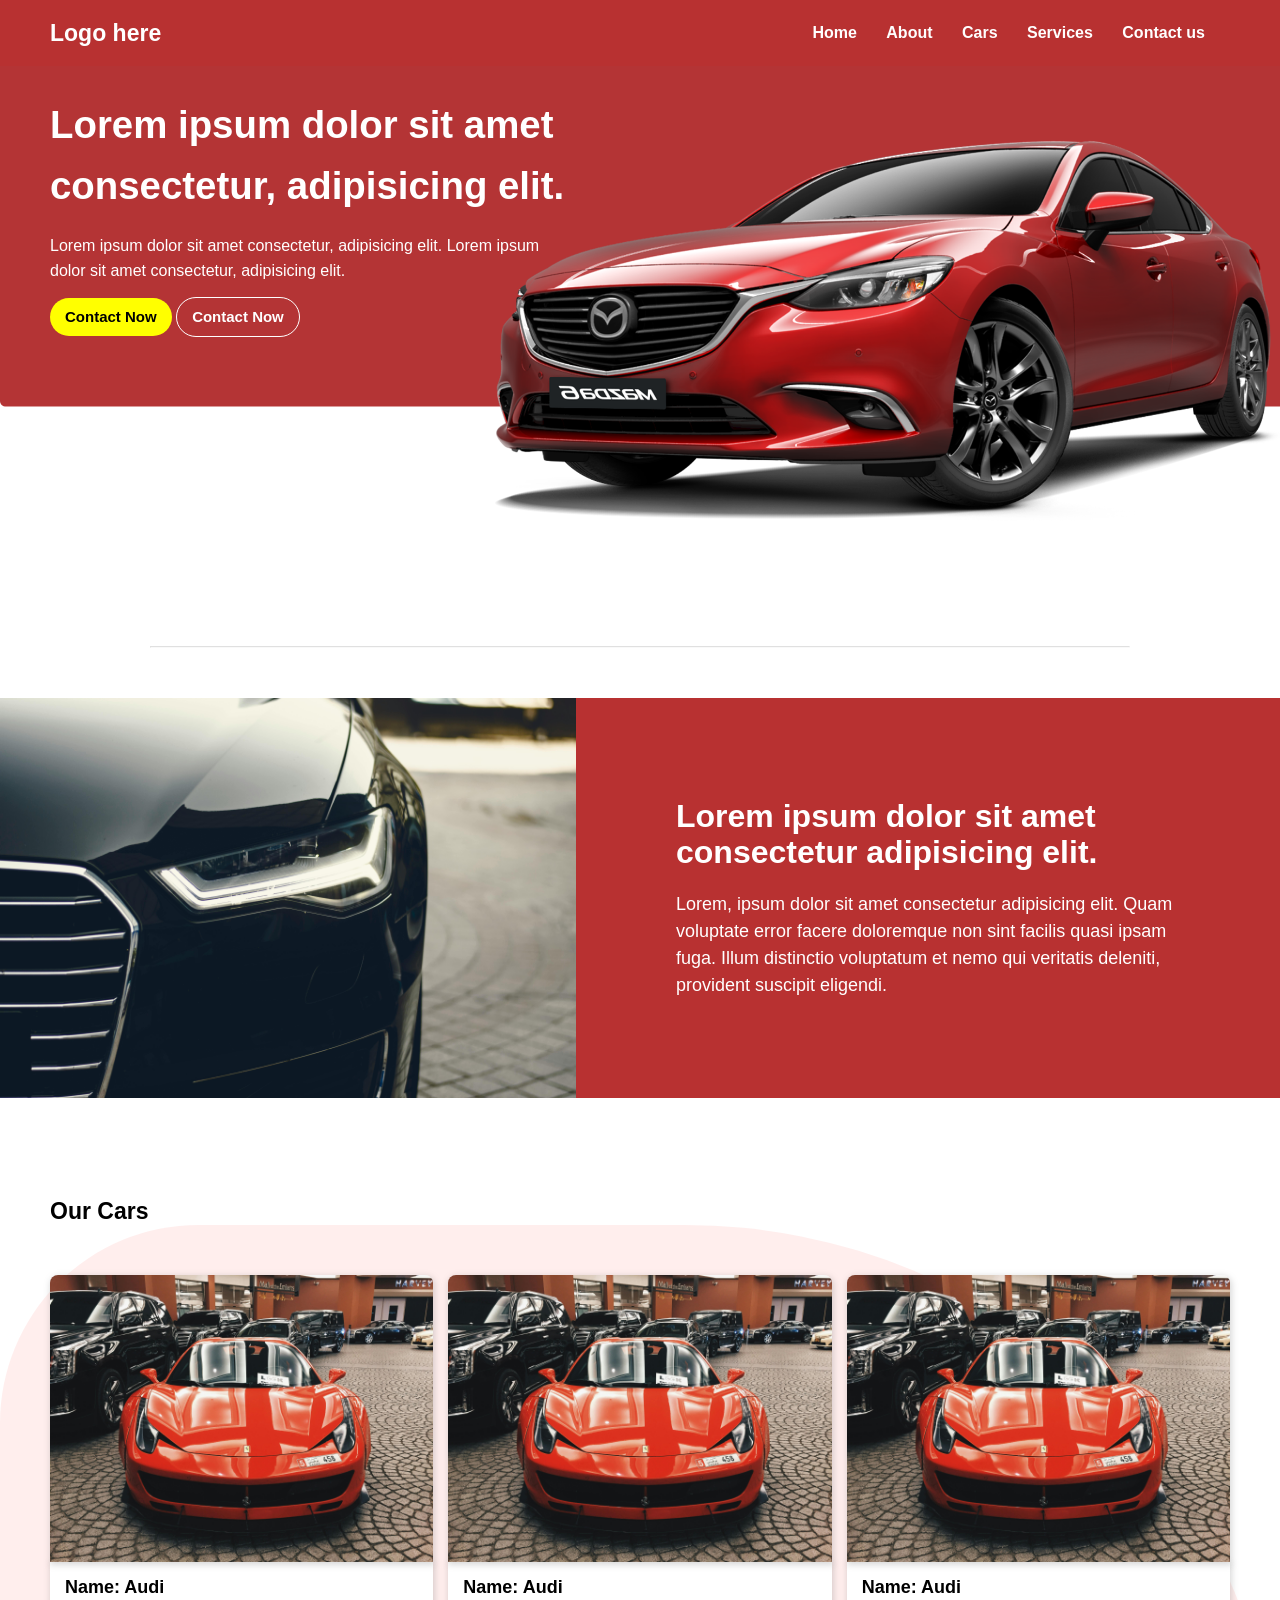
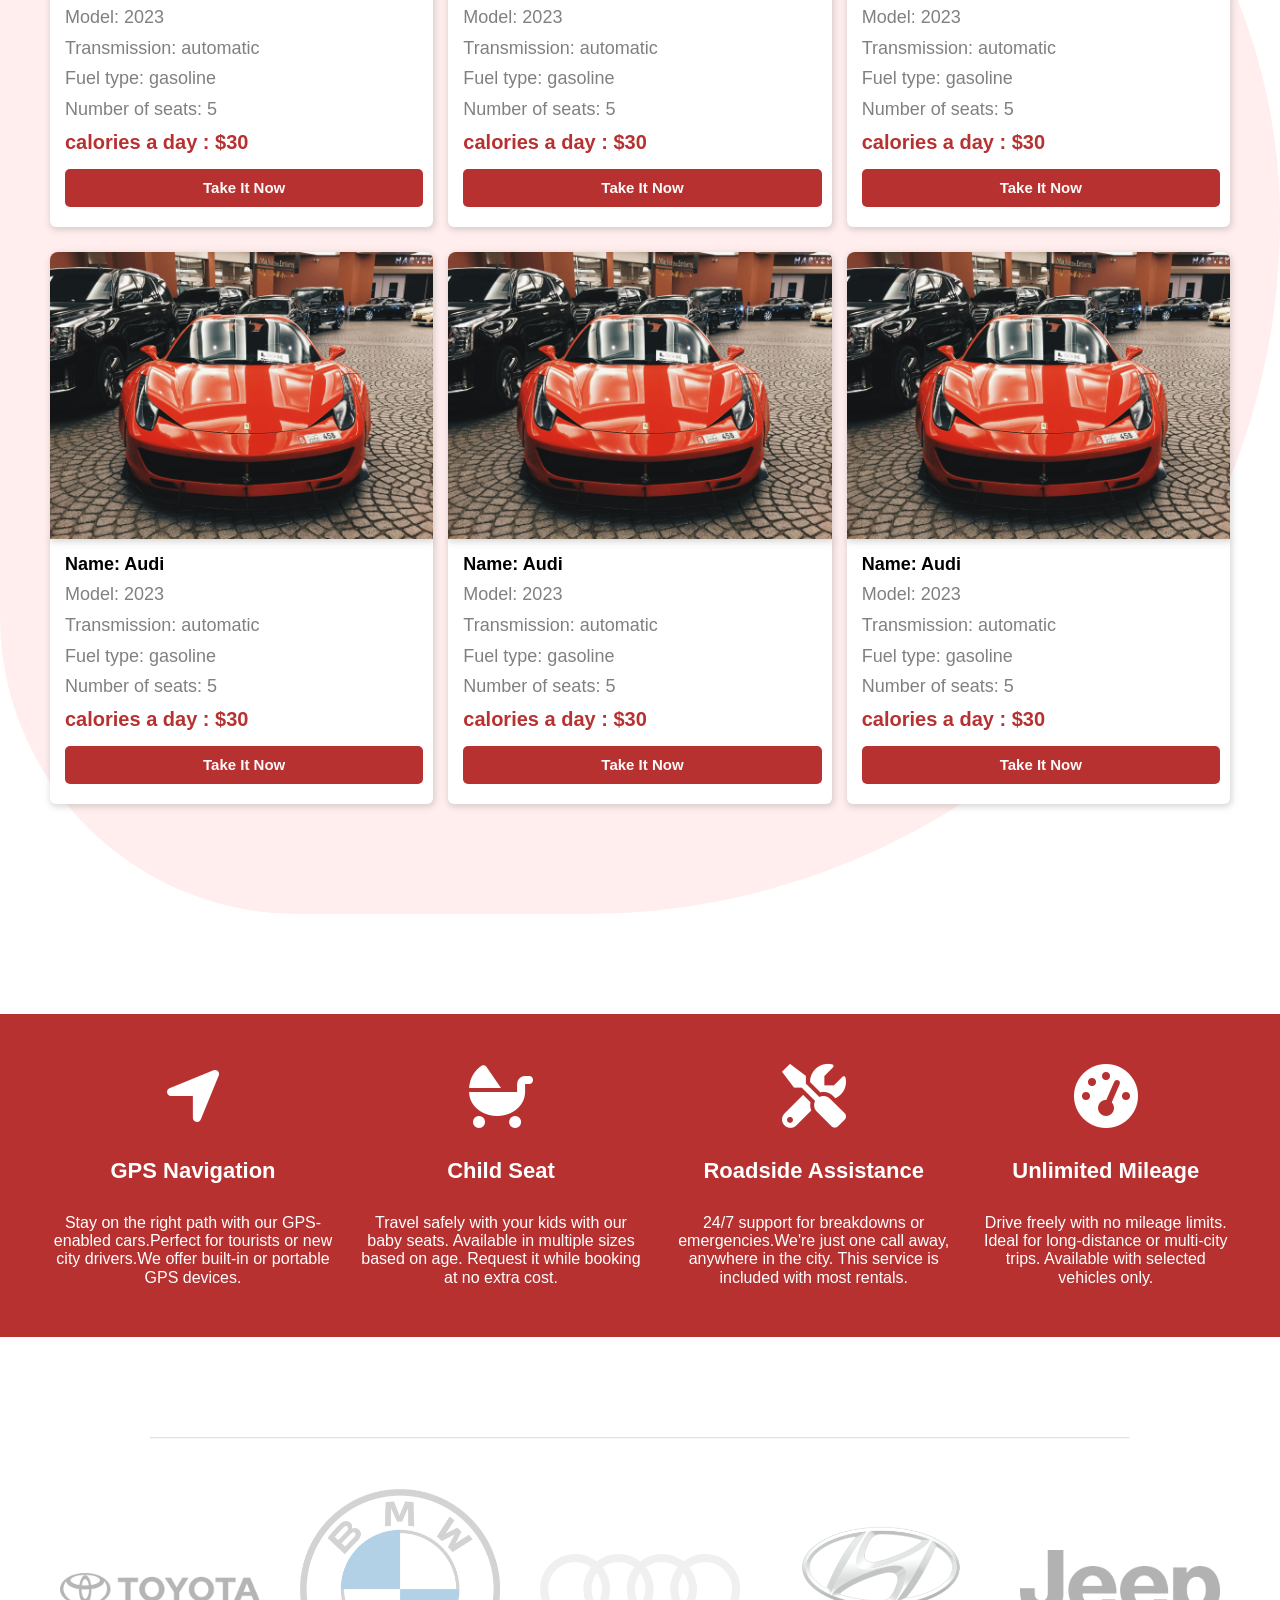
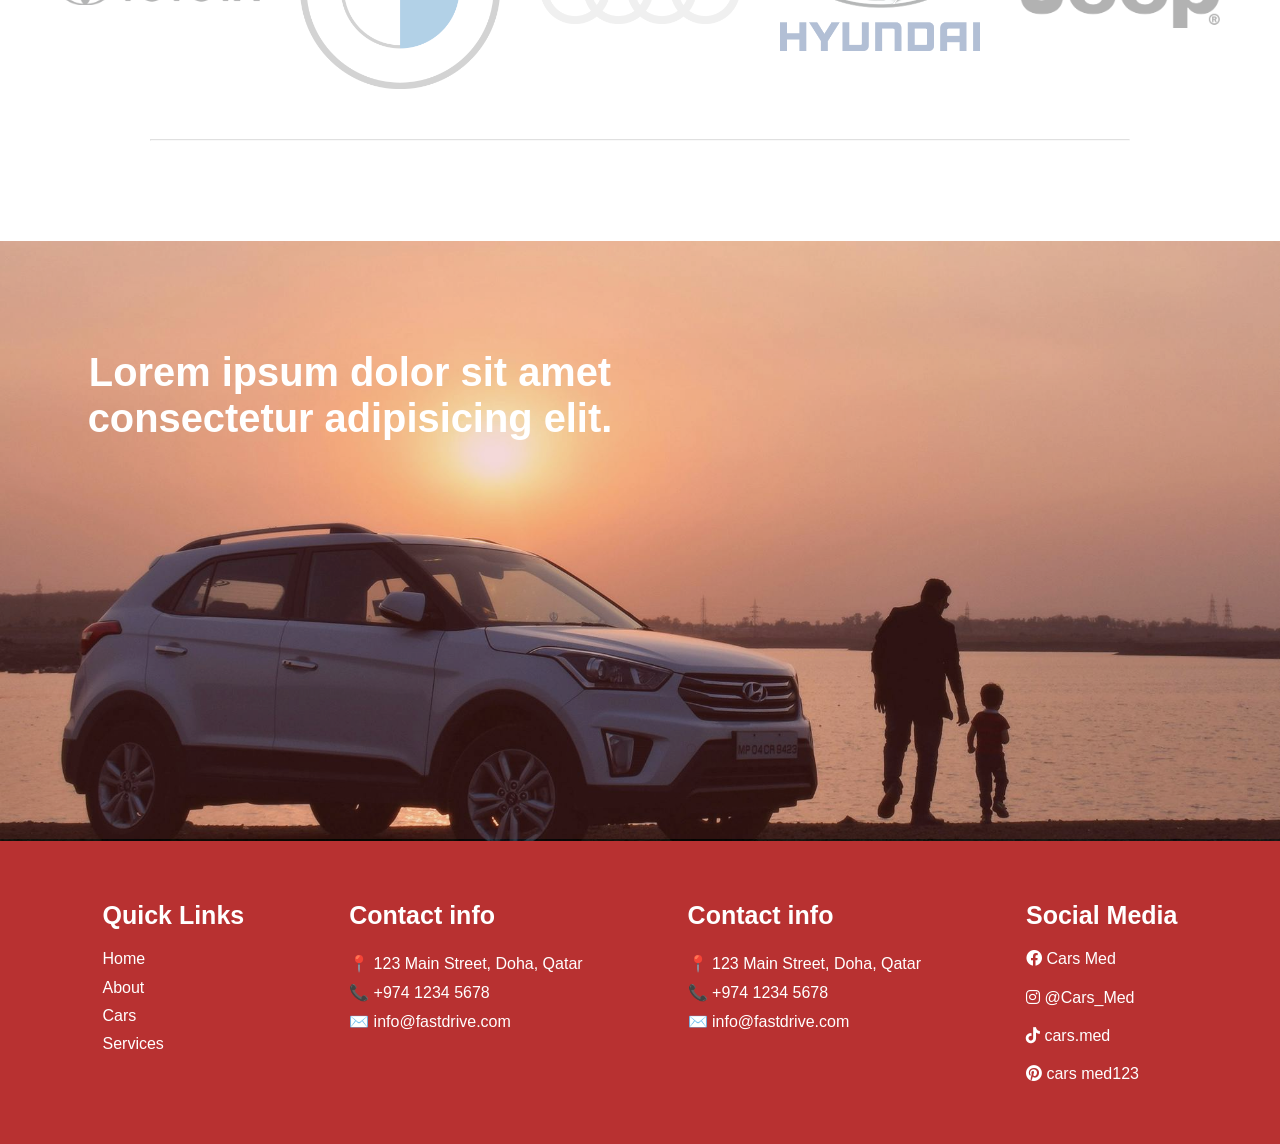
==== index.html @ 4059aeff "Rename cars.html to index.html" ====
<!DOCTYPE html>
<html lang="en">

<head>
    <meta charset="UTF-8">
    <meta name="viewport" content="width=device-width, initial-scale=1.0">
    <link rel="stylesheet" href="css/style.css">

    <!-- Responsive-Design -->
    <link rel="stylesheet" href="css/style-mobile.css">
    <link rel="stylesheet" href="css/styles-tablet.css">
    <link rel="stylesheet" href="css/styles-desktop.css">

    <link rel="stylesheet" href="css/normalize.css">

    <link rel="stylesheet" href="https://cdnjs.cloudflare.com/ajax/libs/font-awesome/6.0.0/css/all.min.css">
    <link href="https://fonts.googleapis.com/css2?family=Inter:wght@400;700&display=swap" rel="stylesheet">

    <!-- AOS CSS -->
    <link href="https://unpkg.com/aos@next/dist/aos.css" rel="stylesheet" />

    <title>Document</title>
</head>

<body>
    <header>
        <div class="header">
            <p class="logo">Logo here</p>

            <input type="checkbox" id="menu-toggle" class="menu-toggle">
            <label for="menu-toggle" class="hamburger">
                <span></span>
                <span></span>
                <span></span>
            </label>
            <div class="overlay"></div>

            <nav class="menu">
                <ul>
                    <li><a href="#">Home</a></li>
                    <li><a href="#About">About</a></li>
                    <li><a href="#cars">Cars</a></li>
                    <li><a href="#Services">Services</a></li>
                    <li><a href="#Contact">Contact us</a></li>
                </ul>
            </nav>
        </div>

    </header>

    <!-- Banner-img -->
    <section class="img-banner">
        <div class="sub-img-banner">
            <img class="img" src="images/red-mazda-car-8hq---png-png.png">
        </div>

        <div class="titel-banner">
            <h2>Lorem ipsum dolor sit amet <br> consectetur, adipisicing <br>consectetur.</h2>
        </div>

        <div class="desc-banner">
            <h1>Lorem ipsum dolor sit amet <br> consectetur, adipisicing elit.</h1>
            <p>Lorem ipsum dolor sit amet consectetur, adipisicing elit. Lorem ipsum dolor sit amet consectetur,
                adipisicing elit.</p>

            <div class="button">
                <button><a href="">Contact Now</a></button>
                <button class="bt-two"><a href="">Contact Now</a></button>
            </div>
        </div>
    </section>
    <hr style="margin-left: 150px; margin-right: 150px; margin-bottom: 50px; opacity: 0.3;">

    <!-- About -->
    <section id="About" class="about">
        <img src="images/Car.jpg">

        <div>
            <h3>Lorem ipsum dolor sit amet consectetur adipisicing elit.</h3>
            <p>Lorem, ipsum dolor sit amet consectetur adipisicing elit. Quam voluptate error facere doloremque non sint
                facilis quasi ipsam fuga. Illum distinctio voluptatum et nemo qui veritatis deleniti, provident suscipit
                eligendi.</p>
        </div>
    </section>

    <!-- cars -->
    <div id="cars">
        <p>Our Cars</p>
    </div>
    <article class="main-article">
        <section class="sub-article">
            <div class="info-auto">
                <a href="file:///C:/Users/acer/Dropbox/Mon%20PC%20(LAPTOP-HB4NSN4Q)/WebSite-Projekts/real-projects/cars-rental/Website-A/images/card-car.jpg"
                    target="_blank"><img src="images/card-car.jpg" width="400"></a>
                <div class="info">
                    <p style="font-weight: bold; color: black;">Name: Audi</p>
                    <p>Model: 2023</p>
                    <p>Transmission: automatic</p>
                    <p>Fuel type: gasoline</p>
                    <p>Number of seats: 5</p>
                    <p class="preis" style="color: #b83131; font-weight: bolder; font-size: 20px;">calories a day : $30</p>
                    <button><a href="">Take It Now</a></button>
                </div>
            </div>
        </section>

        <section class="sub-article">
            <div class="info-auto">
                <a href="file:///C:/Users/acer/Dropbox/Mon%20PC%20(LAPTOP-HB4NSN4Q)/WebSite-Projekts/real-projects/cars-rental/Website-A/images/card-car.jpg"
                    target="_blank"><img src="images/card-car.jpg" width="400"></a>
                <div class="info">
                    <p style="font-weight: bold; color: black;">Name: Audi</p>
                    <p>Model: 2023</p>
                    <p>Transmission: automatic</p>
                    <p>Fuel type: gasoline</p>
                    <p>Number of seats: 5</p>
                    <p class="preis" style="color: #b83131; font-weight: bolder; font-size: 20px;">calories a day : $30</p>
                    <button><a href="">Take It Now</a></button>
                </div>
            </div>
        </section>


        <section class="sub-article">
            <div class="info-auto">
                <a href="file:///C:/Users/acer/Dropbox/Mon%20PC%20(LAPTOP-HB4NSN4Q)/WebSite-Projekts/real-projects/cars-rental/Website-A/images/card-car.jpg"
                    target="_blank"><img src="images/card-car.jpg" width="400"></a>
                <div class="info">
                    <p style="font-weight: bold; color: black;">Name: Audi</p>
                    <p>Model: 2023</p>
                    <p>Transmission: automatic</p>
                    <p>Fuel type: gasoline</p>
                    <p>Number of seats: 5</p>
                    <p class="preis" style="color: #b83131; font-weight: bolder; font-size: 20px;">calories a day : $30</p>
                    <button><a href="">Take It Now</a></button>
                </div>
            </div>
        </section>


        <section class="sub-article">
            <div class="info-auto">
                <a href="file:///C:/Users/acer/Dropbox/Mon%20PC%20(LAPTOP-HB4NSN4Q)/WebSite-Projekts/real-projects/cars-rental/Website-A/images/card-car.jpg"
                    target="_blank"><img src="images/card-car.jpg"></a>
                <div class="info">
                    <p style="font-weight: bold; color: black;">Name: Audi</p>
                    <p>Model: 2023</p>
                    <p>Transmission: automatic</p>
                    <p>Fuel type: gasoline</p>
                    <p>Number of seats: 5</p>
                    <p class="preis" style="color: #b83131; font-weight: bolder; font-size: 20px;">calories a day : $30</p>
                    <button><a href="">Take It Now</a></button>
                </div>
            </div>
        </section>


        <section class="sub-article">
            <div class="info-auto">
                <a href="file:///C:/Users/acer/Dropbox/Mon%20PC%20(LAPTOP-HB4NSN4Q)/WebSite-Projekts/real-projects/cars-rental/Website-A/images/card-car.jpg"
                    target="_blank"><img src="images/card-car.jpg" width="400"></a>
                <div class="info">
                    <p style="font-weight: bold; color: black;">Name: Audi</p>
                    <p>Model: 2023</p>
                    <p>Transmission: automatic</p>
                    <p>Fuel type: gasoline</p>
                    <p>Number of seats: 5</p>
                    <p class="preis" style="color: #b83131; font-weight: bolder; font-size: 20px;">calories a day : $30</p>
                    <button><a href="">Take It Now</a></button>
                </div>
            </div>
        </section>
        <section class="sub-article">
            <div class="info-auto">
                <a href="file:///C:/Users/acer/Dropbox/Mon%20PC%20(LAPTOP-HB4NSN4Q)/WebSite-Projekts/real-projects/cars-rental/Website-A/images/card-car.jpg"
                    target="_blank"><img src="images/card-car.jpg" width="400"></a>
                <div class="info">
                    <p style="font-weight: bold; color: black;">Name: Audi</p>
                    <p>Model: 2023</p>
                    <p>Transmission: automatic</p>
                    <p>Fuel type: gasoline</p>
                    <p>Number of seats: 5</p>
                    <p class="preis" style="color: #b83131; font-weight: bolder; font-size: 20px;">calories a day : $30</p>
                    <button><a href="">Take It Now</a></button>
                </div>
            </div>
        </section>
    </article>

    <!-- Services -->
    <section id="Services" class="services">
        <div>
            <i class="fas fa-location-arrow fa-4x"></i>
            <h4>GPS Navigation</h4>
            <p>Stay on the right path with our GPS-enabled cars.Perfect for tourists or new city drivers.We offer
                built-in or portable GPS devices.</p>
        </div>

        <div>
            <i class="fas fa-baby-carriage fa-4x"></i>
            <h4>Child Seat</h4>
            <p>Travel safely with your kids with our baby seats. Available in multiple sizes based on age. Request it
                while booking at no extra cost.</p>
        </div>

        <div>
            <i class="fas fa-tools fa-4x"></i>
            <h4>Roadside Assistance</h4>
            <p>24/7 support for breakdowns or emergencies.We're just one call away, anywhere in the city. This service
                is included with most rentals.</p>
        </div>

        <div>
            <i class="fas fa-tachometer-alt fa-4x"></i>
            <h4>Unlimited Mileage</h4>
            <p>Drive freely with no mileage limits. Ideal for long-distance or multi-city trips. Available with selected
                vehicles only.</p>
        </div>
    </section>
    <hr style="margin-left: 150px; margin-right: 150px; margin-bottom: 50px; opacity: 0.3;">


    <!-- Marks -->
    <section class="mark">
        <img width="200" src="images/1686110052toyota-logo-black.png">
        <img width="200" src="images/1686386557new-bmw-logo-png.png">
        <img width="200" src="images/1686497188audi-logo-gray.png">
        <img width="200" src="images/1686591488hyundai-car-logo-png.png">
        <img width="200" src="images/1686591291Jeep-Logo-Black.png">
    </section>
    <hr style="margin-left: 150px; margin-right: 150px; margin-top: 50px; margin-bottom: 100px; opacity: 0.3;">

    <!-- footer-image -->
    <div class="footer-image">
        <img src="images/footer-img.jpg">
        <div class="h5">
            <h5>Lorem ipsum dolor sit amet consectetur adipisicing elit.</h5>
        </div>
        <div class="back"></div>
    </div>


    <!-- footer-->
    <footer id="Contact" class="main-footer">
        <div class="sub-footer">

            <div class="quick-links">
                <div class="quicky">
                    <p style="margin-bottom: 20px; font-weight: bold; font-size: 25px;">Quick Links</p>
                    <div class="links">
                        <a href="#Home">Home</a>
                        <a href="#About">About</a>
                        <a href="#Cars">Cars</a>
                        <a href="#Services">Services</a>
                    </div>
                </div>
            </div>

            <div class="contact">
                <div class="Contact-info">
                    <p style="margin-bottom: 20px; font-weight: bold; font-size: 25px;">Contact info</p>
                    <div style="line-height: 1.8;">
                        <p>📍 123 Main Street, Doha, Qatar</p>
                        <p>📞 +974 1234 5678</p>
                        <p>✉️ info@fastdrive.com</p>
                    </div>
                </div>
            </div>

            <div class="contact">
                <div class="Contact-info">
                    <p style="margin-bottom: 20px; font-weight: bold; font-size: 25px;">Contact info</p>
                    <div style="line-height: 1.8;">
                        <p>📍 123 Main Street, Doha, Qatar</p>
                        <p>📞 +974 1234 5678</p>
                        <p>✉️ info@fastdrive.com</p>
                    </div>
                </div>
            </div>

            <div class="social">

                <div class="Social-media">
                    <p style="margin-bottom: 20px; font-weight: bold; font-size: 25px;">Social Media</p>
                    <i class="fa-brands fa-facebook"></i>
                    <a href="https://www.facebook.com/">Cars Med</a>
                </div>

                <div class="Social-media">
                    <i class="fa-brands fa-instagram"></i>
                    <a href="https://www.instagram.com/">@Cars_Med</a>
                </div>

                <div class="Social-media">
                    <i class="fa-brands fa-tiktok"></i>
                    <a href="https://www.tiktok.com/fr/">cars.med</a>
                </div>

                <div class="Social-media">
                    <i class="fa-brands fa-pinterest"></i>
                    <a href="https://fr.pinterest.com/">cars med123</a>
                </div>
            </div>
        </div>
    </footer>



















    <script src="https://unpkg.com/aos@next/dist/aos.js"></script>
    <script>
        AOS.init();
    </script>
</body>

</html>
---- css/style.css ----
* {
    margin: 0;
    padding: 0;
    box-sizing: border-box;
    font-family: 'Poppins', sans-serif;
}

html {
    scroll-behavior: smooth;
    scroll-padding-top: 100px;
}


body {}

/* Header */
.logo {
    font-weight: bold;
    font-size: 23px;
    color: rgb(255, 255, 255);
}

input {
    display: none;
}

.header {
    display: flex;
    justify-content: space-between;
    align-items: center;
    padding: 20px 50px 20px 50px;

    position: relative;
    z-index: 1000;
    background-color: #b83131;

    position: fixed;
    width: 100%;

}

/* Menu */
.menu li {
    display: inline-block;
    margin-right: 25px;
}

.menu a {
    text-decoration: none;
    color: rgb(255, 255, 255);
    font-weight: bold;
    transition: color 0.5s ease;

    position: relative;
    padding-bottom: 3px;
}

.menu ul li a::after {
    content: "";
    position: absolute;
    bottom: 0;
    left: 0;
    height: 2px;
    width: 100%;
    background-color: yellow;
    transform: scaleX(0);
    transform-origin: left;
    transition: transform 0.5s ease;
}

.menu ul li a:hover::after {
    transform: scaleX(1);
}


/*  Banner-img */
.img {
    width: 100%;
}

.img-banner {
    position: relative;
    margin-bottom: 100px;
}

.desc-banner {
    position: absolute;
    top: 18%;
    left: 0;
    color: white;
    padding-left: 50px;
    line-height: 1.6;
}

.desc-banner p {
    margin-bottom: 20px;
    width: 370px;
}

.desc-banner a {
    text-decoration: none;
    font-size: 15px;
    font-weight: bolder;
    color: black;
}

.desc-banner button {
    border: none;
    padding: 10px 15px 10px 15px;
    background-color: yellow;
    border-radius: 100px;
}

.desc-banner .bt-two {
    background-color: transparent;
    border: 1px solid white;

}

.desc-banner .bt-two a {
    color: white;
}

.titel-banner {
    display: none;
}


.mark img {
    opacity: 0.3;
}

/* About */
.about {
    display: flex;
    align-items: center;
    color: white;
    background-color: #b83131;
    margin-bottom: 100px;
    gap: 100px;
}

.about img {
    width: 45%;
    height: 400px;
}

.about h3 {
    margin-bottom: 20px;
    font-size: 2em;
    width: 500px;

}

.about p {
    width: 500px;
    line-height: 1.5;
    font-size: 18px;
}

/* cars */
#cars{
    padding-left: 50px; 
    font-weight: bold; 
    font-size: 23px;
}
.main-article {
    display: grid;
    grid-template-columns: 1fr 1fr 1fr;
    justify-content: center;
    gap: 15px;
    padding-left: 50px;
    padding: 50px;
    padding-bottom: 100px;
    margin-bottom: 100px;
    background-color: rgba(251, 131, 122, 0.139);
    border-radius: 200px 600px 700px 300px;
}

.sub-article img {
    margin-bottom: 13px;
    box-shadow: 1px 2px 6px 1px rgba(128, 128, 128, 0.299);
    width: 100%;
    border-radius: 8px 8px 0 0;

}

.sub-article button {
    border: none;
    background-color: #b83131;
    border-radius: 5px;
    padding: 10px;
    margin-top: 10px;
    margin-bottom: 10px;

}

.sub-article button a {
    color: rgb(255, 250, 250);
    font-size: 15px;
    font-weight: bold;
    text-decoration: none;
}

.info-auto {
    margin-bottom: 10px;
    transition: transform 0.5s ease;
}

.info-auto:hover {
    transform: translateY(-9px);

}

.sub-article p {
    line-height: 1.7;
    color: gray;
    font-size: 18px;
}

.info {
    margin-top: -18px;
    border-radius: 0 0 6px 6px;
    width: 100%;
    padding: 10px;
    padding-left: 15px;
    background-color: white;
    box-shadow: 1px 2px 6px 1px rgba(128, 128, 128, 0.299);

    display: flex;
    flex-direction: column;
    justify-content: start;

}

/* Services */
.services {
    padding: 50px;
    display: flex;
    justify-content: center;
    align-items: center;
    text-align: center;
    gap: 20px;

    background-color: #b83131;
    color: white;

    margin-bottom: 100px;
}

.services i {
    margin-bottom: 30px;
}

.services h4 {
    margin-bottom: 30px;
    font-size: 22px;
}

/* Marks */
.mark {
    display: flex;
    justify-content: space-evenly;
    align-items: center;
    gap: 30px;

    padding-left: 50px;
    padding-right: 50px;
    /* background-color: rgba(251, 131, 122, 0.139); */
    /* border-radius: 800px 600px 800px 300px; */
}

/* footer-image */
.footer-image {
    position: relative;
}

.footer-image img {
    width: 100%;
    object-position: top bottom;
    height: 600px;
    overflow: hidden;
    object-fit: cover;
}

.h5 {
    position: absolute;
    top: 18%;
    text-align: center;
    font-size: 3rem;
    width: 700px;
    color: white;
    z-index: 3;

}

.back {
    content: "";
    position: absolute;
    top: 0;
    background-color: rgb(201, 65, 65);

    width: 100%;
    height: 99%;
    opacity: 0.2;
    z-index: 2;
}

/* footer */
footer {
    background-color: #b83131;
    padding: 50px;
    padding-top: 60px;
    color: white;
    margin-top: -4px;
}

.sub-footer {
    display: flex;
    justify-content: space-around;
}

.quick-links {
    display: flex;
    flex-direction: column;
    align-items: center;

}

.links {
    display: flex;
    flex-direction: column;
    gap: 10px;
}

.links a{
    text-decoration: none;
    color: rgb(255, 255, 255);
    transition: color 0.5s ease;

}

.links a:hover {
    color: yellow;
}


.social a {
    text-decoration: none;
    color: rgb(255, 255, 255);
    transition: color 0.5s ease;
}

.social a:hover {
    color: yellow;
}

.social {
    display: flex;
    flex-direction: column;
    gap: 10px;
}

.Social-media{
    margin-bottom: 10px;
}
---- css/style-mobile.css ----
/********************************************** Very small mobile device (up to 480px) *********************************************/
@media (max-width: 480px) {
    /* Header */

    header {
        position: relative;
        z-index: 1000;
    }

    .header {
        display: flex;
        justify-content: space-between;
        align-items: center;
        padding: 20px 30px 20px 30px;

    }

    /* Header > Menu */
    .hamburger span {
        background-color: rgb(0, 0, 0);
        width: 100%;
        height: 3px;
        display: block;
        transition: all 0.3s ease;
    }

    .hamburger {
        display: flex;
        flex-direction: column;
        justify-content: space-between;
        width: 30px;
        height: 21px;
        cursor: pointer;
        z-index: 1000;
        position: fixed;
        top: 25px;
        right: 30px;
    }

    .menu {
        position: fixed;
        top: 0;
        right: -100%;
        width: 60%;
        max-width: 300px;
        height: 105vh;
        background-color: #b83131;
        z-index: 999;
        transition: all 0.5s ease;
        padding: 80px 20px 20px;

    }

    .menu ul {
        list-style: none;
        margin: 0;
        padding: 0;
    }

    .menu li {
        margin-bottom: 15px;
        display: block;
    }

    .menu a {
        text-decoration: none;
        padding: 10px;
        display: block;
        border-bottom: 1px solid #eee;
    }

    .menu-toggle:checked~.menu {
        right: 0;
    }

    .menu-toggle:checked+.hamburger span:nth-child(1) {
        transform: translateY(9px) rotate(45deg);
    }

    .menu-toggle:checked+.hamburger span:nth-child(2) {
        display: none;
    }

    .menu-toggle:checked+.hamburger span:nth-child(3) {
        transform: translateY(-9px) rotate(-45deg);
    }

    .menu-toggle:checked~.overlay {
        display: block;
    }

    .overlay {
        display: none;
        position: fixed;
        top: 0;
        left: 0;
        width: 100%;
        height: 100%;
        background: rgba(0, 0, 0, 0.5);
        z-index: 98;
    }

    /* Banner-img  */
    .img-banner {
        all: revert;
        position: relative;
        margin-bottom: 80px;
    }

    .img-banner img {
        margin-bottom: 30px;
        margin-top: 60px;
    }

    h1 {
        display: none;
    }

    .titel-banner {
        display: block;
        padding-left: 20px;
        padding-right: 20px;
    }

    h2 {
        all: revert;
        font-size: 1.5em;
        text-align: center;
    }

    .desc-banner {
        all: revert;
        display: flex;
        flex-direction: column;
        justify-content: center;
        align-items: center;
        padding-left: 20px;
        padding-right: 20px;

    }

    .desc-banner p {
        margin-bottom: 20px;
        color: gray;
        text-align: center;
        font-size: 1.5em;
        padding-left: 10px;
        padding-right: 10px;
    }

    .button {
        display: flex;
        flex-direction: column;
        justify-content: center;
        align-items: center;
        gap: 10px;
    }

    .desc-banner a {
        text-decoration: none;
        font-size: 1.5em;
        font-weight: bolder;
        color: rgb(255, 255, 255);
    }

    .desc-banner button {
        border: none;
        padding: 10px 15px 10px 15px;
        background-color: #b83131;
        border-radius: 100px;
    }

    .desc-banner .bt-two {
        background-color: transparent;
        border: 1px solid rgb(232, 15, 15);
    }

    .desc-banner .bt-two a {
        color: rgb(0, 0, 0);
    }

    /* Marks */
    .mark {
        display: none;
    }

    hr {
        display: block;
    }

    /* About */
    .about {
        all: revert;
        margin-bottom: 80px;
        background-color: #b83131;
        color: white;
        padding-bottom: 30px;
    }

    .about img {
        all: revert;
        width: 100%;
    }

    .about h3 {
        all: revert;
        font-size: 1.5em;
        padding-left: 4%;
        padding-right: 4%;
    }

    .about p {
        all: revert;
        padding-left: 4%;
        padding-right: 4%;
        text-align: center;
    }

    /* cars */
    #cars {
        all: revert;
        font-weight: bold;
        font-size: 1.5;
        margin-bottom: 15px;
        margin-left: 4%;
        margin-right: 4%;
    }

    .main-article {
        all: revert;
        margin-left: 4%;
        margin-right: 4%;
        margin-top: 15px;
        margin-bottom: 300px;
        display: grid;
        grid-template-columns: 1fr;
        gap: 1%;

    }

    .sub-article img {
        all: revert;
        width: 100%;
        box-shadow: 1px 2px 6px 1px rgba(72, 72, 72, 0.299);
    }

    .sub-article button {
        all: revert;
        border: none;
        background-color: #b83131;
        border-radius: 5px;
        padding: 10px;
        margin-top: 10px;
        margin-bottom: 10px;

    }

    .sub-article button a {
        all: revert;
        color: white;
        text-decoration: none;
        font-size: 1.5em;
        font-weight: bold;
    }

    .info-auto {
        all: revert;
    }

    .info-auto:hover {
        all: revert;

    }

    .sub-article p {
        all: revert;
        font-size: 1.5em;
    }

    .sub-article .preis {
        font-size: 1.5em !important;

    }

    .info {
        all: revert;
        background-color: rgba(255, 184, 184, 0.16);
        padding: 10px;
        box-shadow: 1px 2px 6px 1px rgba(72, 72, 72, 0.299);

        display: flex;
        flex-direction: column;
    }


    /* Services */
    .services {
        all: revert;
        display: flex;
        flex-direction: column;
        justify-content: center;
        margin-left: 4%;
        margin-right: 4%;
        text-align: center;
        background-color: #b83131;
        color: white;
        padding: 10px;
        padding-top: 50px;

    }

    .services p {
        margin-bottom: 3em;
        font-size: 1.5em;
    }

    .services i {
        /* all: revert; */
        font-size: 3em;
        margin-bottom: 50px;
    }

    .services h4 {
        all: revert;
        margin-top: -15px;
        font-size: 1.5em;
    }

    /* Marks */
    .mark {
        all: revert;
        display: flex;
        flex-direction: column;
        justify-content: center;
        gap: 50px;
        margin-left: 4%;
        margin-right: 4%;

    }

    .mark img {
        margin: 0 auto;
        opacity: 0.2;
    }

    /* footer-image */
    .footer-image {
        all: revert;
        position: relative;
    }

    .footer-image img {
        all: revert;
        width: 100%;

    }

    .h5 {
        all: revert;
        position: absolute;
        top: 10%;
        left: 10%;
        width: 300px;
        font-size: 1.5em;
        color: white;
        z-index: 3;
    }


    /* footer */
    footer {
        all: revert;
        padding: 4%;
        padding: 4%;
        background-color: #b83131;
        padding-top: 50px;
        padding-bottom: 30px;
        color: white;
        margin-top: -4px;

    }

    .sub-footer {
        all: revert;
        display: flex;
        flex-direction: column;
        gap: 30px;

    }

    .quick-links {
        all: revert;

    }

    .links {
        all: revert;
        display: flex;
        flex-direction: column;

    }

    .links a {
        text-decoration: none;
        color: rgb(255, 255, 255);
        transition: color 0.5s ease;
        margin-bottom: 10px;
        font-size: 1.5em;
    }

    .links a:hover {
        color: yellow;
    }

    .Contact-info p{
    font-size: 1.5em;
}

    .social a {
        text-decoration: none;
        color: rgb(255, 255, 255);
        transition: color 0.5s ease;
        margin-bottom: 10px;
        font-size: 1.5em;

    }

    .social i{
        font-size: 1.5em;
    }

    .social a:hover {
        color: yellow;
    }

    .social {
        all: revert;

    }



}








/********************************************** Medium mobile device (481px to 767px) **************************************/
@media (min-width: 481px) and (max-width: 767px) {
    /* Design adjustments for normal cell phones */

    /* Header */
    .logo{
        font-size: 2em;
    }
    .header {
        display: flex;
        justify-content: space-between;
        align-items: center;
        padding: 20px 30px 20px 30px;

        position: relative;
        z-index: 1000;

    }

    /* Header > Menu */
    .hamburger span {
        background-color: rgb(0, 0, 0);
        width: 100%;
        height: 3px;
        display: block;
        transition: all 0.3s ease;
    }

    .hamburger {
        display: flex;
        flex-direction: column;
        justify-content: space-between;
        width: 30px;
        height: 21px;
        cursor: pointer;
        z-index: 1000;
        position: fixed;
        top: 25px;
        right: 30px;
    }

    .menu {
        position: fixed;
        top: 0;
        right: -100%;
        width: 80%;
        max-width: 300px;
        height: 100vh;
        background-color: #b83131;
        z-index: 999;
        transition: all 0.5s ease;
        padding: 80px 20px 20px;
    }

    .menu ul {
        list-style: none;
        margin: 0;
        padding: 0;
    }

    .menu li {
        margin-bottom: 15px;
        display: block;
    }

    .menu a {
        text-decoration: none;
        padding: 10px;
        display: block;
        border-bottom: 1px solid #eee;
        font-size: 1.5em;
    }

    .menu-toggle:checked~.menu {
        right: 0;
    }

    .menu-toggle:checked+.hamburger span:nth-child(1) {
        transform: translateY(9px) rotate(45deg);
    }

    .menu-toggle:checked+.hamburger span:nth-child(2) {
        display: none;
    }

    .menu-toggle:checked+.hamburger span:nth-child(3) {
        transform: translateY(-9px) rotate(-45deg);
    }

    .menu-toggle:checked~.overlay {
        display: block;
    }

    .overlay {
        display: none;
        position: fixed;
        top: 0;
        left: 0;
        width: 100%;
        height: 100%;
        background: rgba(0, 0, 0, 0.5);
        z-index: 998;
    }


    /* Banner-img  */
    .img-banner {
        all: revert;
        position: relative;
        margin-bottom: 80px;
    }

    .img-banner img {
        margin-bottom: 30px;
    }

    h1 {
        display: none;
    }

    .titel-banner {
        display: block;
        position: absolute;
        top: 3%;
        left: 30px;
    }

    h2 {
        font-size: 1.5rem;
        color: white;
    }

    .desc-banner {
        all: revert;
        display: flex;
        flex-direction: column;
        justify-content: center;
        align-items: center;
        gap: 10px;
    }

    .desc-banner p {
        margin-bottom: 20px;
        color: gray;
        font-size: 1.8em;
    }

    .desc-banner a {
        text-decoration: none;
        font-size: 1.8em;
        font-weight: bolder;
        color: rgb(255, 255, 255);
    }

    .desc-banner button {
        border: none;
        padding: 10px 15px 10px 15px;
        background-color: #b83131;
        border-radius: 100px;
        margin-right: 10px;
        display: flex;
        flex-direction: column;
        margin-bottom: 15px;
    }

    .desc-banner .bt-two {
        background-color: transparent;
        border: 1px solid rgb(232, 15, 15);
    }

    .desc-banner .bt-two a {
        color: rgb(0, 0, 0);
    }

    /* Marks */
    .mark {
        display: none;
    }

    hr {
        display: none;
    }

    /* About */
    .about {
        all: revert;
        margin-bottom: 80px;
        background-color: #b83131;
        color: white;
        padding-bottom: 30px;
    }

    .about img {
        all: revert;
        width: 100%;
    }

    .about h3 {
        all: revert;
        font-size: 1.8em;
        text-align: center;
        padding-left: 4%;
        padding-right: 4%;
    }

    .about p {
        all: revert;
        padding-left: 4%;
        padding-right: 4%;
        font-size: 1.8em;
        text-align: center;
    }

    /* cars */
    #cars {
        all: revert;
        font-weight: bold;
        font-size: 1.8em;
        margin-bottom: 15px;
        margin-left: 4%;
        margin-right: 4%;
    }

    .main-article {
        all: revert;
        margin-left: 4%;
        margin-right: 4%;
        margin-top: 15px;
        margin-bottom: 300px;
        display: grid;
        grid-template-columns: 1fr;
        gap: 1%;

        margin-bottom: 450px;

    }

    .sub-article img {
        all: revert;
        width: 100%;
        box-shadow: 1px 2px 6px 1px rgba(72, 72, 72, 0.299);
    }

    .sub-article button {
        all: revert;
        border: none;
        background-color: #b83131;
        border-radius: 5px;
        padding: 10px;
        margin-top: 10px;
        margin-bottom: 10px;

    }

    .sub-article button a {
        all: revert;
        color: white;
        text-decoration: none;
        font-size: 2em;
        font-weight: bold;
    }

    .info-auto {
        all: revert;
    }

    .info-auto:hover {
        all: revert;

    }

    .sub-article p {
        all: revert;
        font-size: 1.8em;
    }

    .sub-article .preis {
        font-size: 1.8em !important;

    }

    .info {
        all: revert;
        background-color: rgba(255, 184, 184, 0.16);
        padding: 10px;
        box-shadow: 1px 2px 6px 1px rgba(72, 72, 72, 0.299);


        display: flex;
        flex-direction: column;
    }


    /* Services */
    .services {
        all: revert;
        display: flex;
        flex-direction: column;
        justify-content: center;
        margin-left: 4%;
        margin-right: 4%;
        text-align: center;
        background-color: #b83131;
        color: white;
        padding: 15px;
        padding-top: 50px;

        margin-bottom: 80px;

    }

    .services p {
        margin-bottom: 3em;
        font-size: 1.8em;
    }

    .services i {
        /* all: revert; */
        font-size: 3em;
        margin-bottom: 50px;
    }

    .services h4 {
        all: revert;
        margin-top: -15px;
        font-size: 1.8em;
    }

    /* Marks */
    .mark {
        all: revert;
        display: flex;
        flex-direction: column;
        justify-content: center;
        gap: 50px;
        margin-left: 4%;
        margin-right: 4%;

        margin-bottom: 80px;

    }

    .mark img {
        margin: 0 auto;
        opacity: 0.2;
    }

    /* footer-image */
    .footer-image {
        all: revert;
        position: relative;
    }

    .footer-image img {
        all: revert;
        width: 100%;

    }

    .h5 {
        all: revert;
        position: absolute;
        top: 10%;
        left: 10%;
        width: 500px;
        font-size: 1.8em;
        color: white;
        z-index: 3;
    }


    /* footer */
    footer {
        all: revert;
        padding: 4%;
        padding: 4%;
        background-color: #b83131;
        padding-top: 30px;
        padding-bottom: 30px;
        color: white;
        margin-top: -4px;

    }

    .sub-footer {
        all: revert;
        display: grid;
        grid-template-columns: 1fr 1fr;
        justify-content: center;
        gap: 30px;

    }

    .quick-links {
        all: revert;

    }

    .links {
        all: revert;
        display: flex;
        flex-direction: column;

    }

    .links a {
        text-decoration: none;
        color: rgb(255, 255, 255);
        transition: color 0.5s ease;
        margin-bottom: 10px;
    }

    .links a:hover {
        color: yellow;
    }

    .social a {
        text-decoration: none;
        color: rgb(255, 255, 255);
        transition: color 0.5s ease;
        margin-bottom: 10px;

    }

    .social a:hover {
        color: yellow;
    }

    .social {
        all: revert;

    }



}
---- css/styles-tablet.css ----
/**************************************************** Tablet (768px bis 1024px) *****************************************************/
@media (min-width: 768px) and (max-width: 1023px) {
    /* Design adjustments for tablets */

    /* Header */
    .header {
        display: flex;
        justify-content: space-between;
        align-items: center;
        padding: 20px 50px 20px 50px;

        position: relative;
        z-index: 1000;
    }

    .logo{
        font-size: 2em;
    }

    /* Header > Menu */
    .hamburger span {
        background-color: black;
        width: 100%;
        height: 3px;
        display: block;
        transition: all 0.3s ease;

    }

    .hamburger {
        display: flex;
        flex-direction: column;
        justify-content: space-between;
        width: 30px;
        height: 21px;
        cursor: pointer;
        z-index: 1000;
        position: fixed;
        top: 25px;
        right: 50px;
    }

    .menu {
        position: fixed;
        top: 0;
        right: -100%;
        width: 80%;
        max-width: 300px;
        height: 100vh;
        background-color: red;
        z-index: 999;
        transition: all 0.5s ease;
        padding: 80px 20px 20px;

    }

    .menu ul {
        list-style: none;
        margin: 0;
        padding: 0;
    }

    .menu li {
        margin-bottom: 15px;
        display: block;
    }

    .menu a {
        text-decoration: none;
        padding: 10px;
        display: block;
        border-bottom: 1px solid #eee;
    }

    .menu-toggle:checked~.menu {
        right: 0;
    }

    .menu-toggle:checked+.hamburger span:nth-child(1) {
        transform: translateY(9px) rotate(45deg);
    }

    .menu-toggle:checked+.hamburger span:nth-child(2) {
        display: none;
    }

    .menu-toggle:checked+.hamburger span:nth-child(3) {
        transform: translateY(-9px) rotate(-45deg);
    }

    .menu-toggle:checked~.overlay {
        display: block;
    }

    .overlay {
        display: none;
        position: fixed;
        top: 0;
        left: 0;
        width: 100%;
        height: 100%;
        background: rgba(0, 0, 0, 0.5);
        z-index: 98;
    }

    /* Banner-img  */
    .img-banner {
        all: revert;
        position: relative;
        margin-bottom: 100px;
    }

    .img-banner img {
        margin-bottom: 30px;
    }

    h1 {
        display: none;
    }

    .titel-banner {
        display: block;
        position: absolute;
        top: 3%;
        left: 30px;
    }

    h2 {
        font-size: 2.5rem;
        color: white;
        padding-left: 20px;
    }

    .desc-banner {
        all: revert;
        display: flex;
        flex-direction: column;
        justify-content: center;
        align-items: center;
        gap: 10px;
    }

    .desc-banner p {
        margin-bottom: 20px;
        font-size: 2em;
        color: gray;
        width: 700px;
        text-align: center;
    }

    .desc-banner a {
        text-decoration: none;
        font-size: 2em;
        font-weight: bolder;
        color: rgb(255, 255, 255);
    }

    .desc-banner button {
        border: none;
        padding: 10px 15px 10px 15px;
        background-color: #b83131;
        border-radius: 100px;
        margin-right: 10px;
    }

    .desc-banner .bt-two {
        background-color: transparent;
        border: 1px solid rgb(232, 15, 15);
    }

    .desc-banner .bt-two a {
        color: rgb(0, 0, 0);
    }

    h1 {
        font-size: 2rem;
    }

    /* Marks */
    .mark {
        display: none;
    }

    hr {
        display: none;
    }


    /* About */
    .about {
        all: revert;
        margin-bottom: 80px;
        background-color: #b83131;
        color: white;
        padding-bottom: 30px;
    }

    .about img {
        all: revert;
        width: 100%;
    }

    .about h3 {
        all: revert;
        font-size: 2em;
        text-align: center;
        padding-left: 4%;
        padding-right: 4%;
    }

    .about p {
        all: revert;
        padding-left: 4%;
        padding-right: 4%;
        font-size: 2em;
        text-align: center;
    }

    /* cars */
    #cars {
        all: revert;
        font-weight: bold;
        font-size: 1.8em;
        margin-bottom: 15px;
        margin-left: 4%;
        margin-right: 4%;
    }

    .main-article {
        all: revert;
        margin-left: 4%;
        margin-right: 4%;
        margin-top: 15px;
        margin-bottom: 300px;
        display: grid;
        grid-template-columns: 1fr 1fr;
        gap: 3%;
        margin-bottom: 300px;

    }

    .sub-article img {
        all: revert;
        width: 100%;
        box-shadow: 1px 2px 6px 1px rgba(72, 72, 72, 0.299);
    }

    .sub-article button {
        all: revert;
        border: none;
        background-color: #b83131;
        border-radius: 5px;
        padding: 10px;
        margin-top: 10px;
        margin-bottom: 10px;

    }

    .sub-article button a {
        all: revert;
        color: white;
        text-decoration: none;
        font-size: 2em;
        font-weight: bold;
    }

    .info-auto {
        all: revert;
    }

    .info-auto:hover {
        all: revert;

    }

    .sub-article p {
        all: revert;
        font-size: 2em;
    }

    .sub-article .preis {
        font-size: 2em !important;

    }

    .info {
        all: revert;
        background-color: rgba(255, 184, 184, 0.16);
        padding: 10px;
        box-shadow: 1px 2px 6px 1px rgba(72, 72, 72, 0.299);

        display: flex;
        flex-direction: column;
    }


    /* Services */
    .services {
        all: revert;
        display: grid;
        grid-template-columns: 1fr 1fr;
        justify-content: center;
        gap: 4%;
        padding-left: 4%;
        padding-right: 4%;
        text-align: center;
        background-color: #b83131;
        color: white;
        padding: 10px;
        padding-top: 50px;

        margin-bottom: 80px;

    }

    .services p {
        margin-bottom: 3em;
        font-size: 2em;
    }

    .services i {
        /* all: revert; */
        font-size: 5em;
        margin-bottom: 50px;
    }

    .services h4 {
        all: revert;
        margin-top: -15px;
        font-size: 1.8em;
    }

    /* Marks */
    .mark {
        all: revert;
        display: grid;
        grid-template-columns: 1fr 1fr;
        justify-content: center;
        gap: 8%;
        margin-left: 4%;
        margin-right: 4%;

        margin-bottom: 100px;

    }

    .mark img {
        margin: 0 auto;
        opacity: 0.2;
    }

    /* footer-image */
    .footer-image {
        all: revert;
        position: relative;
    }

    .footer-image img {
        all: revert;
        width: 100%;

    }

    .h5 {
        all: revert;
        position: absolute;
        top: 10%;
        left: 10%;
        width: 300px;
        font-size: 1.8em;
        color: white;
        z-index: 3;
    }


    /* footer */
    footer {
        all: revert;
        padding: 4%;
        padding: 4%;
        background-color: #b83131;
        padding-top: 50px;
        padding-bottom: 200px;
        color: white;
        margin-top: -4px;

    }

    .sub-footer {
        all: revert;
        display: grid;
        grid-template-columns: 1fr 1fr;
        justify-content: space-between;
        gap: 10%;

    }

    .quick-links {
        all: revert;

    }

    .links {
        all: revert;
        display: flex;
        flex-direction: column;

    }

    .links a {
        text-decoration: none;
        color: rgb(255, 255, 255);
        transition: color 0.5s ease;
        margin-bottom: 10px;
        font-size: 1.8em;
    }

    .links a:hover {
        color: yellow;
    }

       .Contact-info p{
    font-size: 1.8em;
}

    .social a {
        text-decoration: none;
        color: rgb(255, 255, 255);
        transition: color 0.5s ease;
        margin-bottom: 10px;
        font-size: 1.8em;

    }

    .social i{
        font-size: 2em;
    }

    .social a:hover {
        color: yellow;
    }

    .social {
        all: revert;

    }


}
---- css/styles-desktop.css ----
/* ************************************************* laptop: 1024px > 1279px ************************************************* */
@media (min-width: 1023px) and (max-width: 1279px) {

    /*  Banner-img */
    .img {
        width: 100%;
    }

    .img-banner {
        position: relative;
    }

    .desc-banner {
        position: absolute;
        top: 13%;
        left: 0;
        color: white;
        padding-left: 50px;
        line-height: 1.6;
    }

    .desc-banner h1 {
        font-size: 1.7em;
    }

    .desc-banner p {
        margin-bottom: 20px;
        margin-top: -10px;
        width: 350px;
    }

    .desc-banner a {
        text-decoration: none;
        font-size: 1em;
        font-weight: bolder;
        color: black;
    }

    .desc-banner button {
        border: none;
        padding: 10px 15px 10px 15px;
        background-color: yellow;
        border-radius: 100px;
    }

    .desc-banner .bt-two {
        background-color: transparent;
        border: 1px solid white;

    }

    .desc-banner .bt-two a {
        color: white;
    }

    .titel-banner {
        display: none;
    }

    /* Marks */
    .mark {
        all: revert;
        display: grid;
        grid-template-columns: 1fr 1fr;
        justify-content: center;
        gap: 8%; 
        margin-left: 4%;
        margin-right: 4%;

        margin-bottom: 100px;

    }

    .mark img {
        margin: 0 auto;
        opacity: 0.2;
        width: 170px !important;

    }


}


/* ************************************************* 1280px > 1439px ************************************ */
@media (min-width: 1280px) and (max-width: 1439px) {

    /* Banner-img */
    .desc-banner h1 {
        font-size: 2.4em;
    }

    .desc-banner {
        margin-top: -30px;
    }

    .desc-banner p {
        margin-bottom: 13px;
        margin-top: -10px;
        width: 500px;
    }

}


/* *************************************** (Full HD):  1440px ****************************************  */
@media (min-width: 1440px) {

    /* Banner-img */
    .desc-banner h1 {
        font-size: 3rem;
    }

    .desc-banner p {
        margin-bottom: 20px;
        margin-top: -10px;
        width: 500px;
    }
}
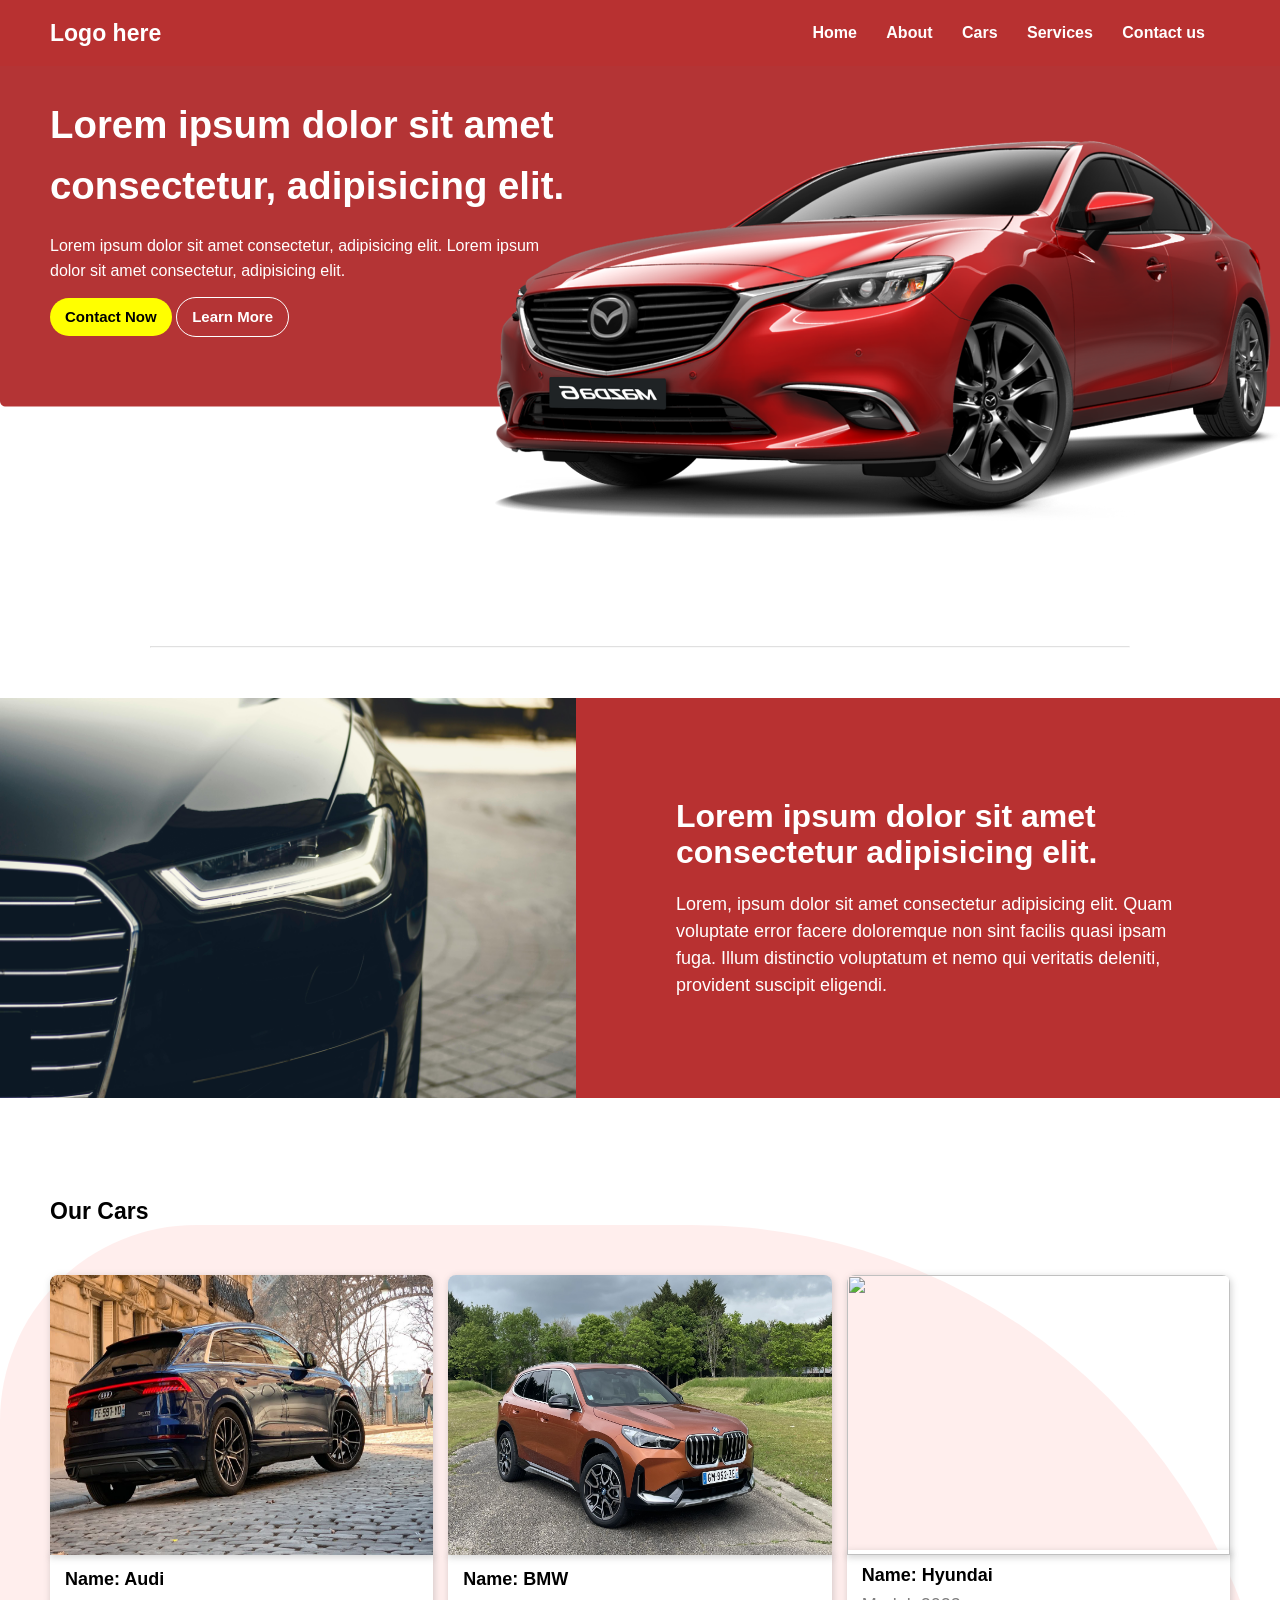
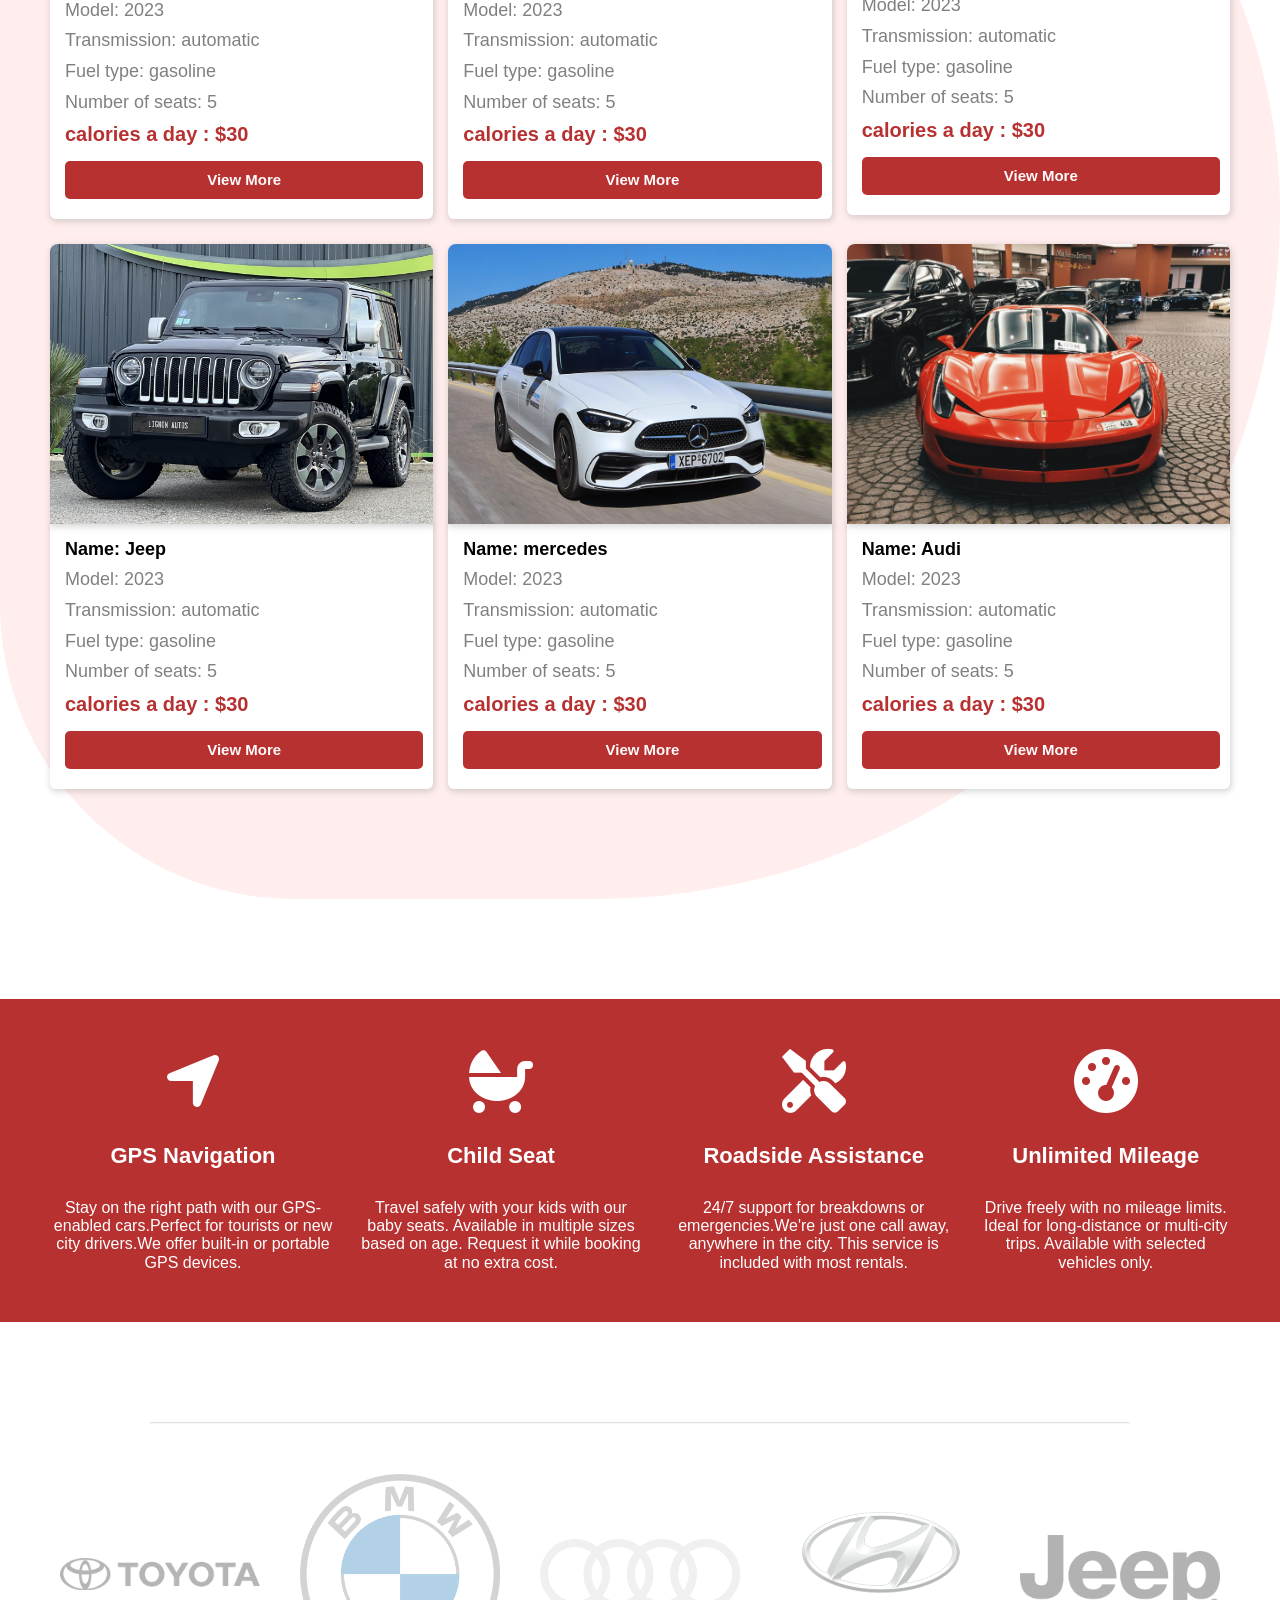
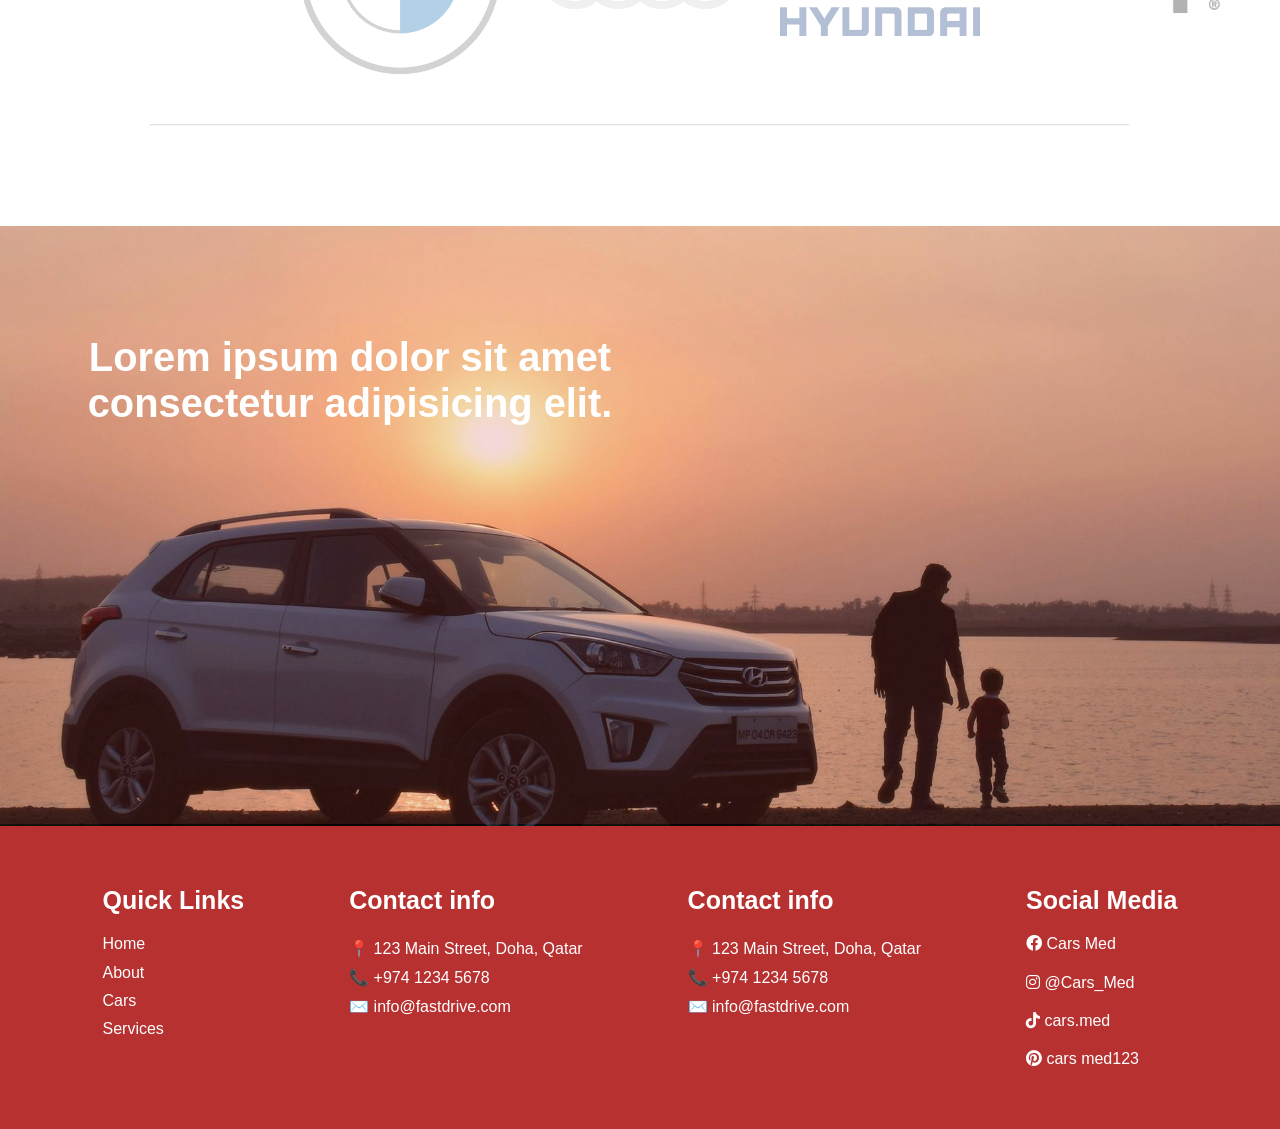
==== commit b98cdd14: "css bearbeiten" ====
--- a/index.html
+++ b/index.html
@@ -65,7 +65,7 @@
 
             <div class="button">
                 <button><a href="">Contact Now</a></button>
-                <button class="bt-two"><a href="">Contact Now</a></button>
+                <button class="bt-two"><a href="">Learn More</a></button>
             </div>
         </div>
     </section>
@@ -91,6 +91,93 @@
         <section class="sub-article">
             <div class="info-auto">
                 <a href="file:///C:/Users/acer/Dropbox/Mon%20PC%20(LAPTOP-HB4NSN4Q)/WebSite-Projekts/real-projects/cars-rental/Website-A/images/card-car.jpg"
+                    target="_blank"><img src="images/maxresdefault.jpg" width="400"></a>
+                <div class="info">
+                    <p style="font-weight: bold; color: black;">Name: Audi</p>
+                    <p>Model: 2023</p>
+                    <p>Transmission: automatic</p>
+                    <p>Fuel type: gasoline</p>
+                    <p>Number of seats: 5</p>
+                    <p class="preis" style="color: #b83131; font-weight: bolder; font-size: 20px;">calories a day : $30
+                    </p>
+                    <button><a href="">View More</a></button>
+                </div>
+            </div>
+        </section>
+
+        <section class="sub-article">
+            <div class="info-auto">
+                <a href="file:///C:/Users/acer/Dropbox/Mon%20PC%20(LAPTOP-HB4NSN4Q)/WebSite-Projekts/real-projects/cars-rental/Website-A/images/card-car.jpg"
+                    target="_blank"><img src="images/bmw.jpg" width="400"></a>
+                <div class="info">
+                    <p style="font-weight: bold; color: black;">Name: BMW</p>
+                    <p>Model: 2023</p>
+                    <p>Transmission: automatic</p>
+                    <p>Fuel type: gasoline</p>
+                    <p>Number of seats: 5</p>
+                    <p class="preis" style="color: #b83131; font-weight: bolder; font-size: 20px;">calories a day : $30
+                    </p>
+                    <button><a href="">View More</a></button>
+                </div>
+            </div>
+        </section>
+
+
+        <section class="sub-article">
+            <div class="info-auto">
+                <a href="file:///C:/Users/acer/Dropbox/Mon%20PC%20(LAPTOP-HB4NSN4Q)/WebSite-Projekts/real-projects/cars-rental/Website-A/images/card-car.jpg"
+                    target="_blank"><img src="images/hyundai.jpg" width="400"></a>
+                <div class="info">
+                    <p style="font-weight: bold; color: black;">Name: Hyundai</p>
+                    <p>Model: 2023</p>
+                    <p>Transmission: automatic</p>
+                    <p>Fuel type: gasoline</p>
+                    <p>Number of seats: 5</p>
+                    <p class="preis" style="color: #b83131; font-weight: bolder; font-size: 20px;">calories a day : $30
+                    </p>
+                    <button><a href="">View More</a></button>
+                </div>
+            </div>
+        </section>
+
+
+        <section class="sub-article">
+            <div class="info-auto">
+                <a href="file:///C:/Users/acer/Dropbox/Mon%20PC%20(LAPTOP-HB4NSN4Q)/WebSite-Projekts/real-projects/cars-rental/Website-A/images/card-car.jpg"
+                    target="_blank"><img src="images/jeep.jpg"></a>
+                <div class="info">
+                    <p style="font-weight: bold; color: black;">Name: Jeep</p>
+                    <p>Model: 2023</p>
+                    <p>Transmission: automatic</p>
+                    <p>Fuel type: gasoline</p>
+                    <p>Number of seats: 5</p>
+                    <p class="preis" style="color: #b83131; font-weight: bolder; font-size: 20px;">calories a day : $30
+                    </p>
+                    <button><a href="">View More</a></button>
+                </div>
+            </div>
+        </section>
+
+
+        <section class="sub-article">
+            <div class="info-auto">
+                <a href="file:///C:/Users/acer/Dropbox/Mon%20PC%20(LAPTOP-HB4NSN4Q)/WebSite-Projekts/real-projects/cars-rental/Website-A/images/card-car.jpg"
+                    target="_blank"><img src="images/Mercedes-C-200-2021-61.jpg" width="400"></a>
+                <div class="info">
+                    <p style="font-weight: bold; color: black;">Name: mercedes</p>
+                    <p>Model: 2023</p>
+                    <p>Transmission: automatic</p>
+                    <p>Fuel type: gasoline</p>
+                    <p>Number of seats: 5</p>
+                    <p class="preis" style="color: #b83131; font-weight: bolder; font-size: 20px;">calories a day : $30
+                    </p>
+                    <button><a href="">View More</a></button>
+                </div>
+            </div>
+        </section>
+        <section class="sub-article">
+            <div class="info-auto">
+                <a href="file:///C:/Users/acer/Dropbox/Mon%20PC%20(LAPTOP-HB4NSN4Q)/WebSite-Projekts/real-projects/cars-rental/Website-A/images/card-car.jpg"
                     target="_blank"><img src="images/card-car.jpg" width="400"></a>
                 <div class="info">
                     <p style="font-weight: bold; color: black;">Name: Audi</p>
@@ -98,90 +185,9 @@
                     <p>Transmission: automatic</p>
                     <p>Fuel type: gasoline</p>
                     <p>Number of seats: 5</p>
-                    <p class="preis" style="color: #b83131; font-weight: bolder; font-size: 20px;">calories a day : $30</p>
-                    <button><a href="">Take It Now</a></button>
-                </div>
-            </div>
-        </section>
-
-        <section class="sub-article">
-            <div class="info-auto">
-                <a href="file:///C:/Users/acer/Dropbox/Mon%20PC%20(LAPTOP-HB4NSN4Q)/WebSite-Projekts/real-projects/cars-rental/Website-A/images/card-car.jpg"
-                    target="_blank"><img src="images/card-car.jpg" width="400"></a>
-                <div class="info">
-                    <p style="font-weight: bold; color: black;">Name: Audi</p>
-                    <p>Model: 2023</p>
-                    <p>Transmission: automatic</p>
-                    <p>Fuel type: gasoline</p>
-                    <p>Number of seats: 5</p>
-                    <p class="preis" style="color: #b83131; font-weight: bolder; font-size: 20px;">calories a day : $30</p>
-                    <button><a href="">Take It Now</a></button>
-                </div>
-            </div>
-        </section>
-
-
-        <section class="sub-article">
-            <div class="info-auto">
-                <a href="file:///C:/Users/acer/Dropbox/Mon%20PC%20(LAPTOP-HB4NSN4Q)/WebSite-Projekts/real-projects/cars-rental/Website-A/images/card-car.jpg"
-                    target="_blank"><img src="images/card-car.jpg" width="400"></a>
-                <div class="info">
-                    <p style="font-weight: bold; color: black;">Name: Audi</p>
-                    <p>Model: 2023</p>
-                    <p>Transmission: automatic</p>
-                    <p>Fuel type: gasoline</p>
-                    <p>Number of seats: 5</p>
-                    <p class="preis" style="color: #b83131; font-weight: bolder; font-size: 20px;">calories a day : $30</p>
-                    <button><a href="">Take It Now</a></button>
-                </div>
-            </div>
-        </section>
-
-
-        <section class="sub-article">
-            <div class="info-auto">
-                <a href="file:///C:/Users/acer/Dropbox/Mon%20PC%20(LAPTOP-HB4NSN4Q)/WebSite-Projekts/real-projects/cars-rental/Website-A/images/card-car.jpg"
-                    target="_blank"><img src="images/card-car.jpg"></a>
-                <div class="info">
-                    <p style="font-weight: bold; color: black;">Name: Audi</p>
-                    <p>Model: 2023</p>
-                    <p>Transmission: automatic</p>
-                    <p>Fuel type: gasoline</p>
-                    <p>Number of seats: 5</p>
-                    <p class="preis" style="color: #b83131; font-weight: bolder; font-size: 20px;">calories a day : $30</p>
-                    <button><a href="">Take It Now</a></button>
-                </div>
-            </div>
-        </section>
-
-
-        <section class="sub-article">
-            <div class="info-auto">
-                <a href="file:///C:/Users/acer/Dropbox/Mon%20PC%20(LAPTOP-HB4NSN4Q)/WebSite-Projekts/real-projects/cars-rental/Website-A/images/card-car.jpg"
-                    target="_blank"><img src="images/card-car.jpg" width="400"></a>
-                <div class="info">
-                    <p style="font-weight: bold; color: black;">Name: Audi</p>
-                    <p>Model: 2023</p>
-                    <p>Transmission: automatic</p>
-                    <p>Fuel type: gasoline</p>
-                    <p>Number of seats: 5</p>
-                    <p class="preis" style="color: #b83131; font-weight: bolder; font-size: 20px;">calories a day : $30</p>
-                    <button><a href="">Take It Now</a></button>
-                </div>
-            </div>
-        </section>
-        <section class="sub-article">
-            <div class="info-auto">
-                <a href="file:///C:/Users/acer/Dropbox/Mon%20PC%20(LAPTOP-HB4NSN4Q)/WebSite-Projekts/real-projects/cars-rental/Website-A/images/card-car.jpg"
-                    target="_blank"><img src="images/card-car.jpg" width="400"></a>
-                <div class="info">
-                    <p style="font-weight: bold; color: black;">Name: Audi</p>
-                    <p>Model: 2023</p>
-                    <p>Transmission: automatic</p>
-                    <p>Fuel type: gasoline</p>
-                    <p>Number of seats: 5</p>
-                    <p class="preis" style="color: #b83131; font-weight: bolder; font-size: 20px;">calories a day : $30</p>
-                    <button><a href="">Take It Now</a></button>
+                    <p class="preis" style="color: #b83131; font-weight: bolder; font-size: 20px;">calories a day : $30
+                    </p>
+                    <button><a href="">View More</a></button>
                 </div>
             </div>
         </section>
--- a/css/style.css
+++ b/css/style.css
@@ -182,6 +182,7 @@
     box-shadow: 1px 2px 6px 1px rgba(128, 128, 128, 0.299);
     width: 100%;
     border-radius: 8px 8px 0 0;
+    height: 280px;
 
 }
 
--- a/css/style-mobile.css
+++ b/css/style-mobile.css
@@ -207,23 +207,24 @@
         font-size: 1.5em;
         padding-left: 4%;
         padding-right: 4%;
+        text-align: center !important;
     }
 
     .about p {
         all: revert;
         padding-left: 4%;
         padding-right: 4%;
-        text-align: center;
+        text-align: center !important;
     }
 
     /* cars */
     #cars {
         all: revert;
         font-weight: bold;
-        font-size: 1.5;
-        margin-bottom: 15px;
-        margin-left: 4%;
-        margin-right: 4%;
+        font-size: 1.5em;
+        margin-bottom: 20px;
+        padding-left: 4%;
+
     }
 
     .main-article {
@@ -361,7 +362,7 @@
         top: 10%;
         left: 10%;
         width: 300px;
-        font-size: 1.5em;
+        font-size: 1.7em;
         color: white;
         z-index: 3;
     }
@@ -412,9 +413,9 @@
         color: yellow;
     }
 
-    .Contact-info p{
-    font-size: 1.5em;
-}
+    .Contact-info p {
+        font-size: 1.5em;
+    }
 
     .social a {
         text-decoration: none;
@@ -425,7 +426,7 @@
 
     }
 
-    .social i{
+    .social i {
         font-size: 1.5em;
     }
 
@@ -454,9 +455,10 @@
     /* Design adjustments for normal cell phones */
 
     /* Header */
-    .logo{
+    .logo {
         font-size: 2em;
     }
+
     .header {
         display: flex;
         justify-content: space-between;
@@ -679,8 +681,8 @@
         margin-top: 15px;
         margin-bottom: 300px;
         display: grid;
-        grid-template-columns: 1fr;
-        gap: 1%;
+        grid-template-columns: 1fr 1fr;
+        gap: 2%;
 
         margin-bottom: 450px;
 
@@ -690,6 +692,7 @@
         all: revert;
         width: 100%;
         box-shadow: 1px 2px 6px 1px rgba(72, 72, 72, 0.299);
+        height: 280px;
     }
 
     .sub-article button {
--- a/css/styles-tablet.css
+++ b/css/styles-tablet.css
@@ -13,7 +13,7 @@
         z-index: 1000;
     }
 
-    .logo{
+    .logo {
         font-size: 2em;
     }
 
@@ -217,10 +217,10 @@
     }
 
     /* cars */
-    #cars {
+    #cars p {
         all: revert;
         font-weight: bold;
-        font-size: 1.8em;
+        font-size: 2em;
         margin-bottom: 15px;
         margin-left: 4%;
         margin-right: 4%;
@@ -243,6 +243,7 @@
         all: revert;
         width: 100%;
         box-shadow: 1px 2px 6px 1px rgba(72, 72, 72, 0.299);
+        height: 280px;
     }
 
     .sub-article button {
@@ -419,9 +420,9 @@
         color: yellow;
     }
 
-       .Contact-info p{
-    font-size: 1.8em;
-}
+    .Contact-info p {
+        font-size: 1.8em;
+    }
 
     .social a {
         text-decoration: none;
@@ -432,7 +433,7 @@
 
     }
 
-    .social i{
+    .social i {
         font-size: 2em;
     }
 
--- a/css/styles-desktop.css
+++ b/css/styles-desktop.css
@@ -63,7 +63,7 @@
         display: grid;
         grid-template-columns: 1fr 1fr;
         justify-content: center;
-        gap: 8%; 
+        gap: 8%;
         margin-left: 4%;
         margin-right: 4%;
 
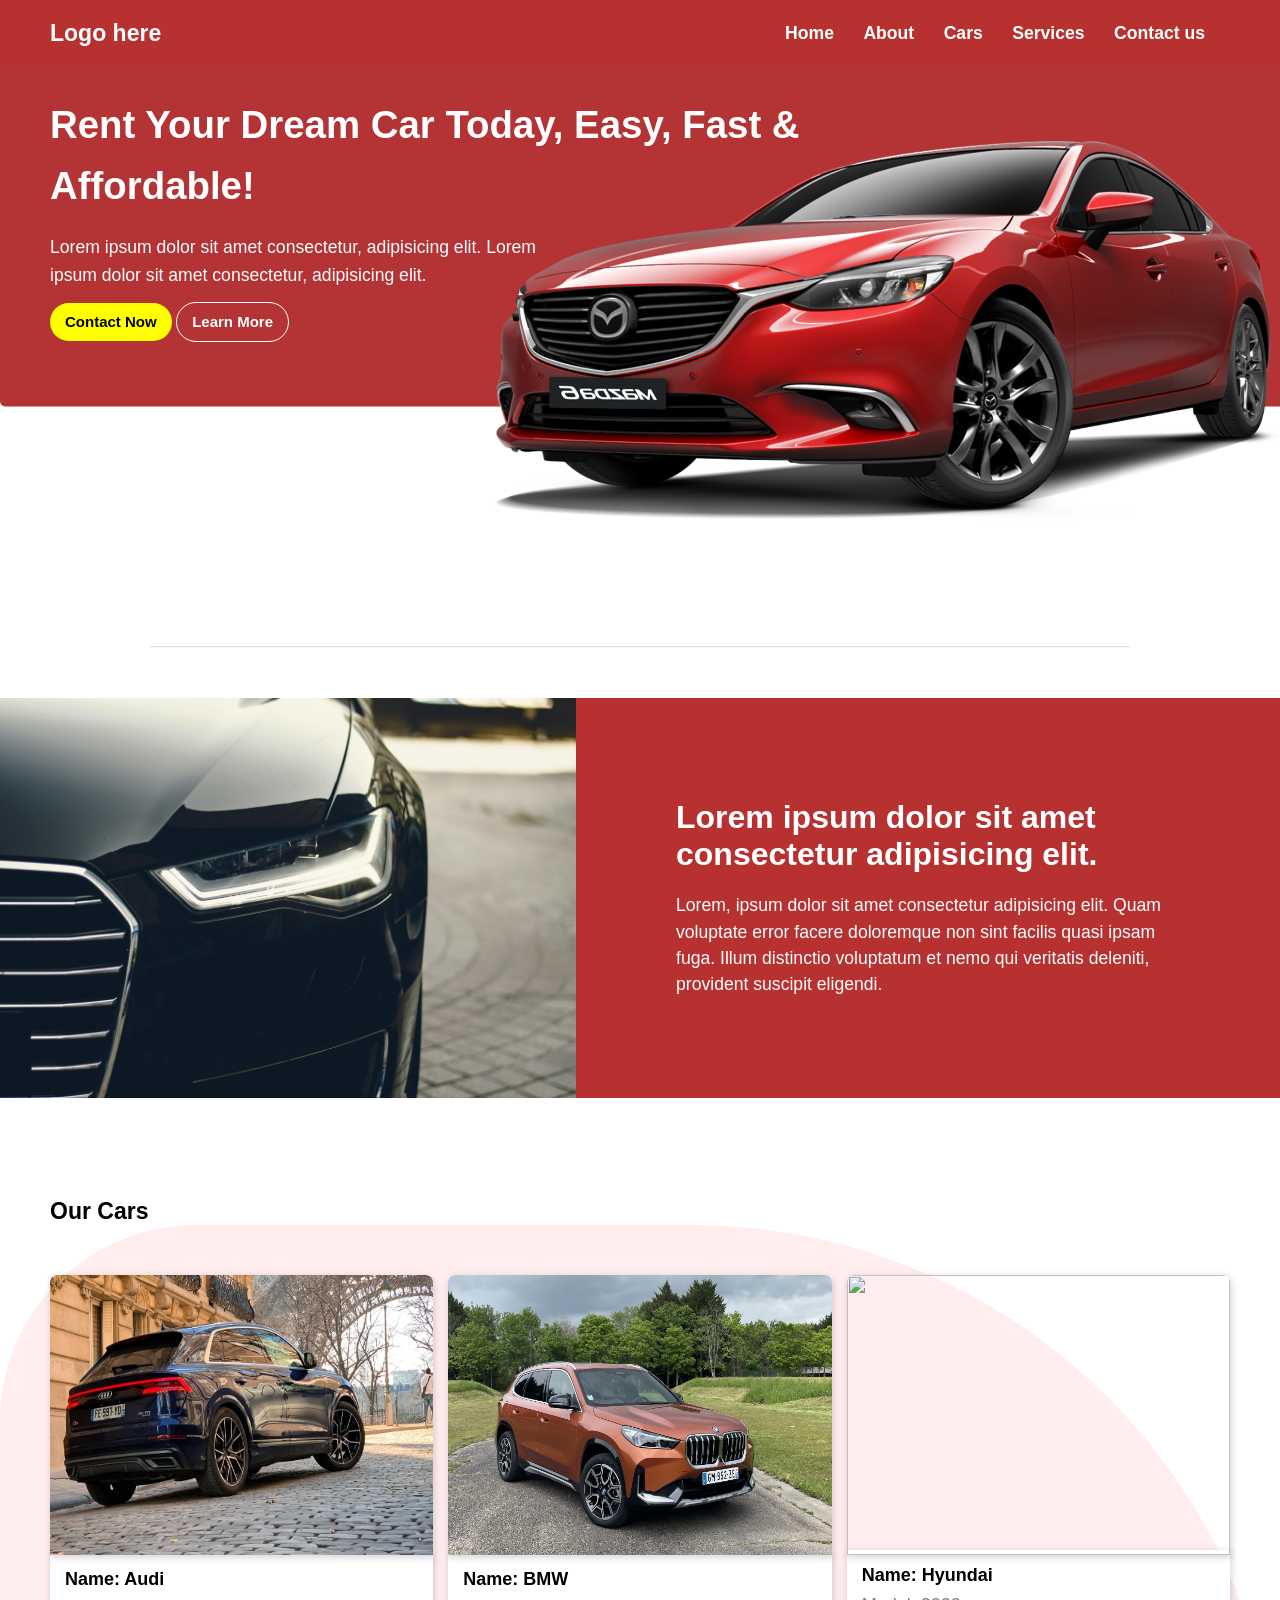
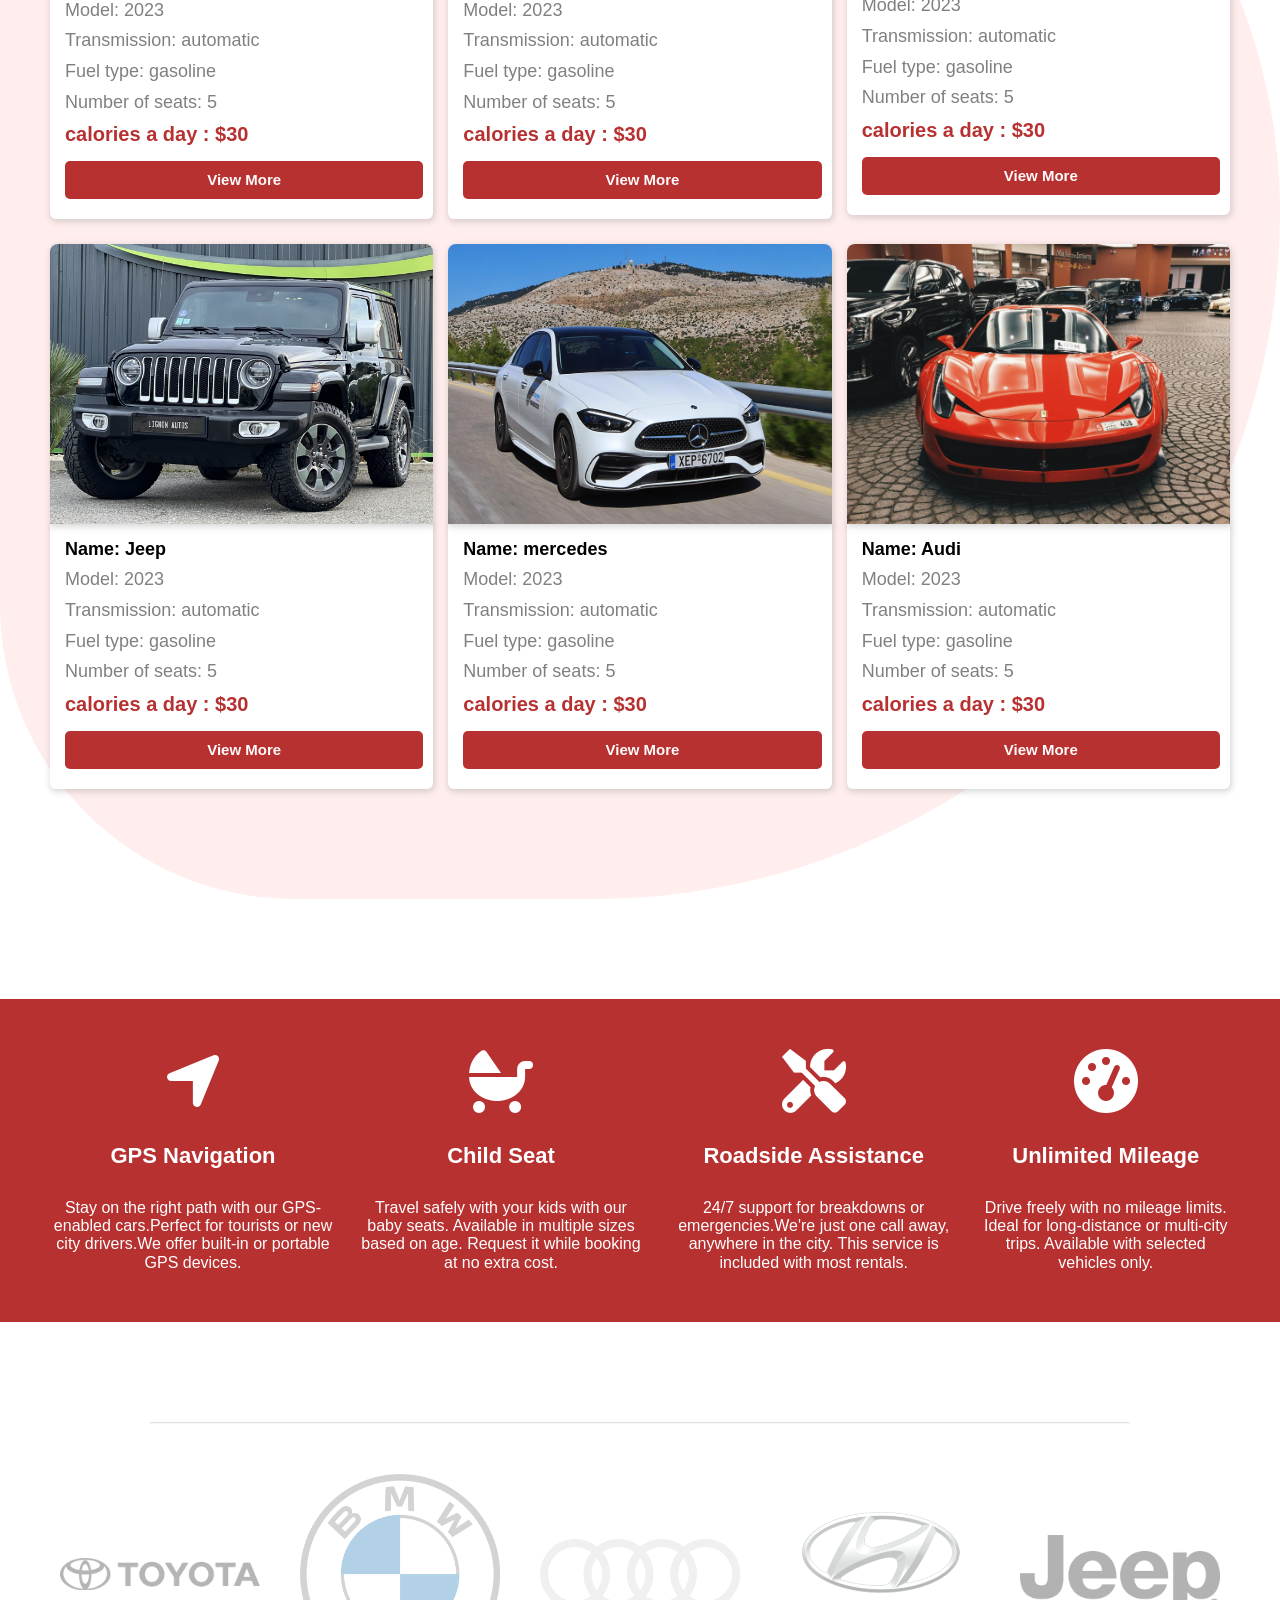
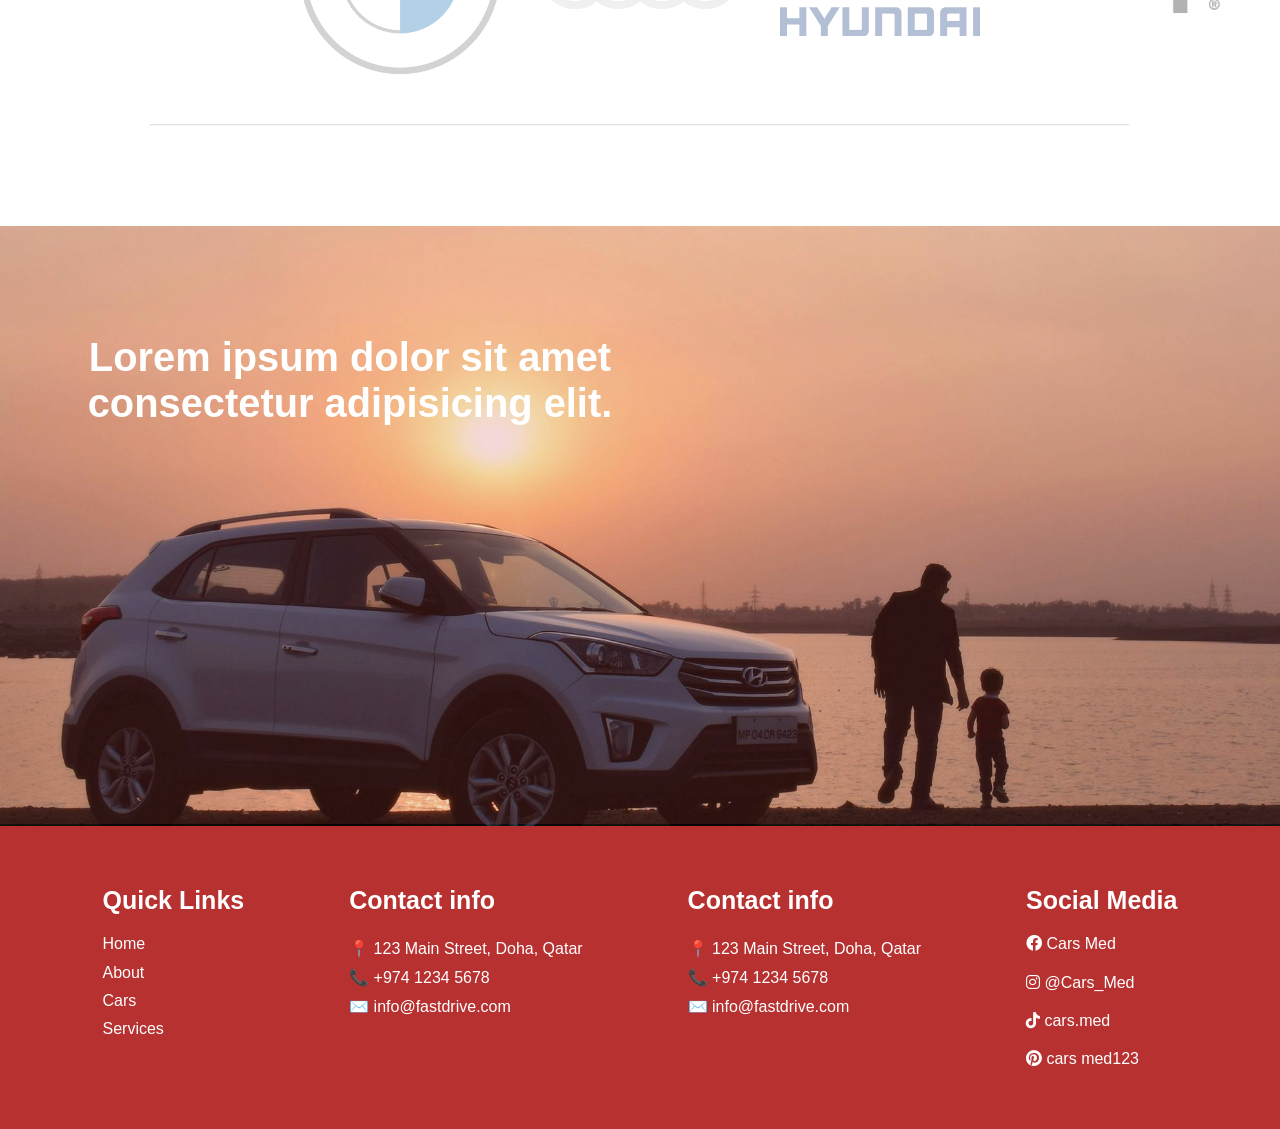
==== commit 2493cd5a: "2. css bearbeiten" ====
--- a/index.html
+++ b/index.html
@@ -23,6 +23,8 @@
 </head>
 
 <body>
+
+    <!-- Header -->
     <header>
         <div class="header">
             <p class="logo">Logo here</p>
@@ -54,12 +56,13 @@
             <img class="img" src="images/red-mazda-car-8hq---png-png.png">
         </div>
 
+        <!-- For Mobile -->
         <div class="titel-banner">
-            <h2>Lorem ipsum dolor sit amet <br> consectetur, adipisicing <br>consectetur.</h2>
+            <h2>Rent Your Dream Car Today, Easy, Fast & Affordable!</h2>
         </div>
 
         <div class="desc-banner">
-            <h1>Lorem ipsum dolor sit amet <br> consectetur, adipisicing elit.</h1>
+            <h1>Rent Your Dream Car Today, Easy, Fast & Affordable!</h1>
             <p>Lorem ipsum dolor sit amet consectetur, adipisicing elit. Lorem ipsum dolor sit amet consectetur,
                 adipisicing elit.</p>
 
--- a/css/style.css
+++ b/css/style.css
@@ -11,7 +11,16 @@
 }
 
 
-body {}
+body,
+html {
+    width: 100%;
+    overflow-x: hidden;
+    margin: 0 !important;
+    padding: 0 !important;
+
+}
+
+
 
 /* Header */
 .logo {
@@ -36,7 +45,6 @@
 
     position: fixed;
     width: 100%;
-
 }
 
 /* Menu */
@@ -49,10 +57,11 @@
     text-decoration: none;
     color: rgb(255, 255, 255);
     font-weight: bold;
+
     transition: color 0.5s ease;
-
     position: relative;
     padding-bottom: 3px;
+    font-size: 1.1em;
 }
 
 .menu ul li a::after {
@@ -92,9 +101,14 @@
     line-height: 1.6;
 }
 
+.desc-banner h1 {
+    width: 80%;
+}
+
 .desc-banner p {
     margin-bottom: 20px;
     width: 370px;
+    font-size: 1.1em;
 }
 
 .desc-banner a {
@@ -111,9 +125,11 @@
     border-radius: 100px;
 }
 
-.desc-banner .bt-two {
+.desc-banner>div>button:nth-child(2) {
     background-color: transparent;
     border: 1px solid white;
+    padding: 10px 15px 10px 15px;
+
 
 }
 
@@ -156,14 +172,16 @@
     width: 500px;
     line-height: 1.5;
     font-size: 18px;
+    font-size: 1.1em;
 }
 
 /* cars */
-#cars{
-    padding-left: 50px; 
-    font-weight: bold; 
+#cars {
+    padding-left: 50px;
+    font-weight: bold;
     font-size: 23px;
 }
+
 .main-article {
     display: grid;
     grid-template-columns: 1fr 1fr 1fr;
@@ -236,9 +254,9 @@
 
 /* Services */
 .services {
-    padding: 50px;
-    display: flex;
-    justify-content: center;
+    padding: 50px 50px;
+    display: flex;
+    justify-content: space-between;
     align-items: center;
     text-align: center;
     gap: 20px;
@@ -334,7 +352,7 @@
     gap: 10px;
 }
 
-.links a{
+.links a {
     text-decoration: none;
     color: rgb(255, 255, 255);
     transition: color 0.5s ease;
@@ -362,6 +380,6 @@
     gap: 10px;
 }
 
-.Social-media{
+.Social-media {
     margin-bottom: 10px;
 }
--- a/css/style-mobile.css
+++ b/css/style-mobile.css
@@ -67,6 +67,7 @@
         padding: 10px;
         display: block;
         border-bottom: 1px solid #eee;
+        font-size: 1.3em;
     }
 
     .menu-toggle:checked~.menu {
@@ -126,6 +127,7 @@
         all: revert;
         font-size: 1.5em;
         text-align: center;
+        padding: 3%;
     }
 
     .desc-banner {
@@ -170,9 +172,11 @@
         border-radius: 100px;
     }
 
-    .desc-banner .bt-two {
+    .desc-banner>div>button:nth-child(2) {
         background-color: transparent;
         border: 1px solid rgb(232, 15, 15);
+        padding: 10px 23px;
+
     }
 
     .desc-banner .bt-two a {
@@ -215,6 +219,7 @@
         padding-left: 4%;
         padding-right: 4%;
         text-align: center !important;
+        font-size: 1.2em;
     }
 
     /* cars */
@@ -253,6 +258,7 @@
         padding: 10px;
         margin-top: 10px;
         margin-bottom: 10px;
+        width: 100%;
 
     }
 
@@ -289,8 +295,8 @@
         padding: 10px;
         box-shadow: 1px 2px 6px 1px rgba(72, 72, 72, 0.299);
 
-        display: flex;
-        flex-direction: column;
+        /* display: flex;
+        flex-direction: column; */
     }
 
 
@@ -312,12 +318,12 @@
 
     .services p {
         margin-bottom: 3em;
-        font-size: 1.5em;
+        font-size: 1.3em;
     }
 
     .services i {
         /* all: revert; */
-        font-size: 3em;
+        font-size: 4em;
         margin-bottom: 50px;
     }
 
@@ -406,7 +412,7 @@
         color: rgb(255, 255, 255);
         transition: color 0.5s ease;
         margin-bottom: 10px;
-        font-size: 1.5em;
+        font-size: 1.3em;
     }
 
     .links a:hover {
@@ -414,7 +420,7 @@
     }
 
     .Contact-info p {
-        font-size: 1.5em;
+        font-size: 1.3em;
     }
 
     .social a {
@@ -427,7 +433,9 @@
     }
 
     .social i {
-        font-size: 1.5em;
+        font-size: 1.3em;
+        margin-right: 8px;
+
     }
 
     .social a:hover {
@@ -521,7 +529,7 @@
         padding: 10px;
         display: block;
         border-bottom: 1px solid #eee;
-        font-size: 1.5em;
+        font-size: 1.3em;
     }
 
     .menu-toggle:checked~.menu {
@@ -581,6 +589,7 @@
     h2 {
         font-size: 1.5rem;
         color: white;
+        width: 80%;
     }
 
     .desc-banner {
@@ -616,13 +625,19 @@
         margin-bottom: 15px;
     }
 
-    .desc-banner .bt-two {
+    .desc-banner>div>button:nth-child(2) {
         background-color: transparent;
         border: 1px solid rgb(232, 15, 15);
-    }
-
-    .desc-banner .bt-two a {
+        padding: 10px 23px;
+
+
+    }
+
+    .desc-banner .button .bt-two a {
         color: rgb(0, 0, 0);
+        font-size: 1.8em;
+
+
     }
 
     /* Marks */
@@ -703,6 +718,7 @@
         padding: 10px;
         margin-top: 10px;
         margin-bottom: 10px;
+        width: 100%;
 
     }
 
@@ -725,7 +741,7 @@
 
     .sub-article p {
         all: revert;
-        font-size: 1.8em;
+        font-size: 1.3em;
     }
 
     .sub-article .preis {
@@ -740,8 +756,8 @@
         box-shadow: 1px 2px 6px 1px rgba(72, 72, 72, 0.299);
 
 
-        display: flex;
-        flex-direction: column;
+        /* display: flex;
+        flex-direction: column; */
     }
 
 
@@ -765,7 +781,7 @@
 
     .services p {
         margin-bottom: 3em;
-        font-size: 1.8em;
+        font-size: 1.3em;
     }
 
     .services i {
@@ -880,6 +896,11 @@
         color: yellow;
     }
 
+    .social i {
+        font-size: 1.3em;
+        margin-right: 8px;
+    }
+
     .social {
         all: revert;
 
--- a/css/styles-tablet.css
+++ b/css/styles-tablet.css
@@ -47,7 +47,7 @@
         width: 80%;
         max-width: 300px;
         height: 100vh;
-        background-color: red;
+        background-color: #b83131;
         z-index: 999;
         transition: all 0.5s ease;
         padding: 80px 20px 20px;
@@ -70,6 +70,7 @@
         padding: 10px;
         display: block;
         border-bottom: 1px solid #eee;
+        font-size: 1.3em;
     }
 
     .menu-toggle:checked~.menu {
@@ -126,9 +127,10 @@
     }
 
     h2 {
-        font-size: 2.5rem;
+        font-size: 2rem;
         color: white;
         padding-left: 20px;
+        width: 70%;
     }
 
     .desc-banner {
@@ -142,7 +144,7 @@
 
     .desc-banner p {
         margin-bottom: 20px;
-        font-size: 2em;
+        font-size: 1.3em;
         color: gray;
         width: 700px;
         text-align: center;
@@ -150,12 +152,12 @@
 
     .desc-banner a {
         text-decoration: none;
-        font-size: 2em;
+        font-size: 1.5em;
         font-weight: bolder;
         color: rgb(255, 255, 255);
     }
 
-    .desc-banner button {
+    .desc-banner>div>button {
         border: none;
         padding: 10px 15px 10px 15px;
         background-color: #b83131;
@@ -163,9 +165,11 @@
         margin-right: 10px;
     }
 
-    .desc-banner .bt-two {
+    .desc-banner>div>button:nth-child(2) {
         background-color: transparent;
         border: 1px solid rgb(232, 15, 15);
+        padding: 10px 15px 10px 15px;
+
     }
 
     .desc-banner .bt-two a {
@@ -173,7 +177,7 @@
     }
 
     h1 {
-        font-size: 2rem;
+        font-size: 1.5rem;
     }
 
     /* Marks */
@@ -193,6 +197,7 @@
         background-color: #b83131;
         color: white;
         padding-bottom: 30px;
+        line-height: 1.5em;
     }
 
     .about img {
@@ -212,8 +217,9 @@
         all: revert;
         padding-left: 4%;
         padding-right: 4%;
-        font-size: 2em;
+        font-size: 1.3em;
         text-align: center;
+        line-height: 1.5;
     }
 
     /* cars */
@@ -254,6 +260,7 @@
         padding: 10px;
         margin-top: 10px;
         margin-bottom: 10px;
+        width: 100%;
 
     }
 
@@ -289,9 +296,6 @@
         background-color: rgba(255, 184, 184, 0.16);
         padding: 10px;
         box-shadow: 1px 2px 6px 1px rgba(72, 72, 72, 0.299);
-
-        display: flex;
-        flex-direction: column;
     }
 
 
@@ -316,7 +320,8 @@
 
     .services p {
         margin-bottom: 3em;
-        font-size: 2em;
+        font-size: 1.3em;
+        line-height: 1.5;
     }
 
     .services i {
@@ -367,8 +372,8 @@
         position: absolute;
         top: 10%;
         left: 10%;
-        width: 300px;
-        font-size: 1.8em;
+        width: 50%;
+        font-size: 3em;
         color: white;
         z-index: 3;
     }
@@ -413,7 +418,7 @@
         color: rgb(255, 255, 255);
         transition: color 0.5s ease;
         margin-bottom: 10px;
-        font-size: 1.8em;
+        font-size: 1.5em;
     }
 
     .links a:hover {
@@ -421,7 +426,7 @@
     }
 
     .Contact-info p {
-        font-size: 1.8em;
+        font-size: 1.3em;
     }
 
     .social a {
@@ -429,12 +434,13 @@
         color: rgb(255, 255, 255);
         transition: color 0.5s ease;
         margin-bottom: 10px;
-        font-size: 1.8em;
+        font-size: 1.3em;
 
     }
 
     .social i {
-        font-size: 2em;
+        font-size: 1.5em;
+        margin-right: 8px;
     }
 
     .social a:hover {
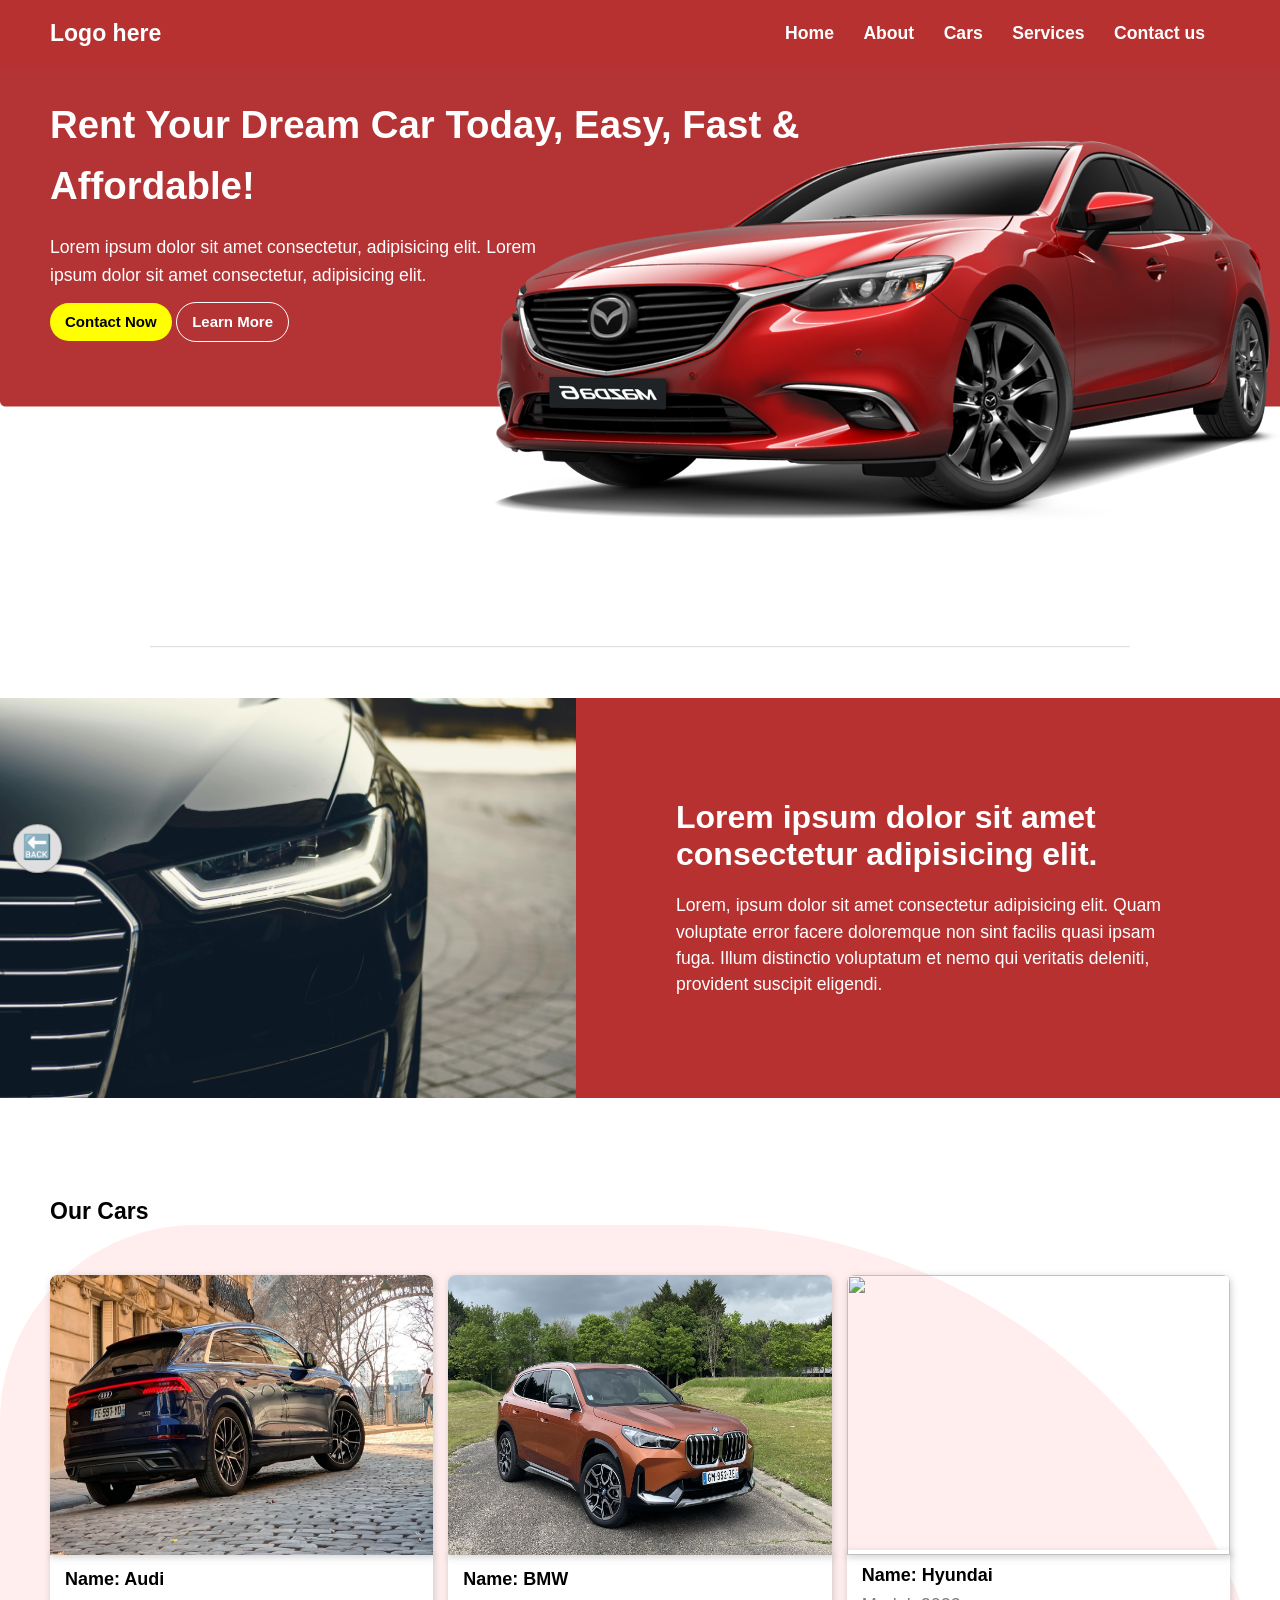
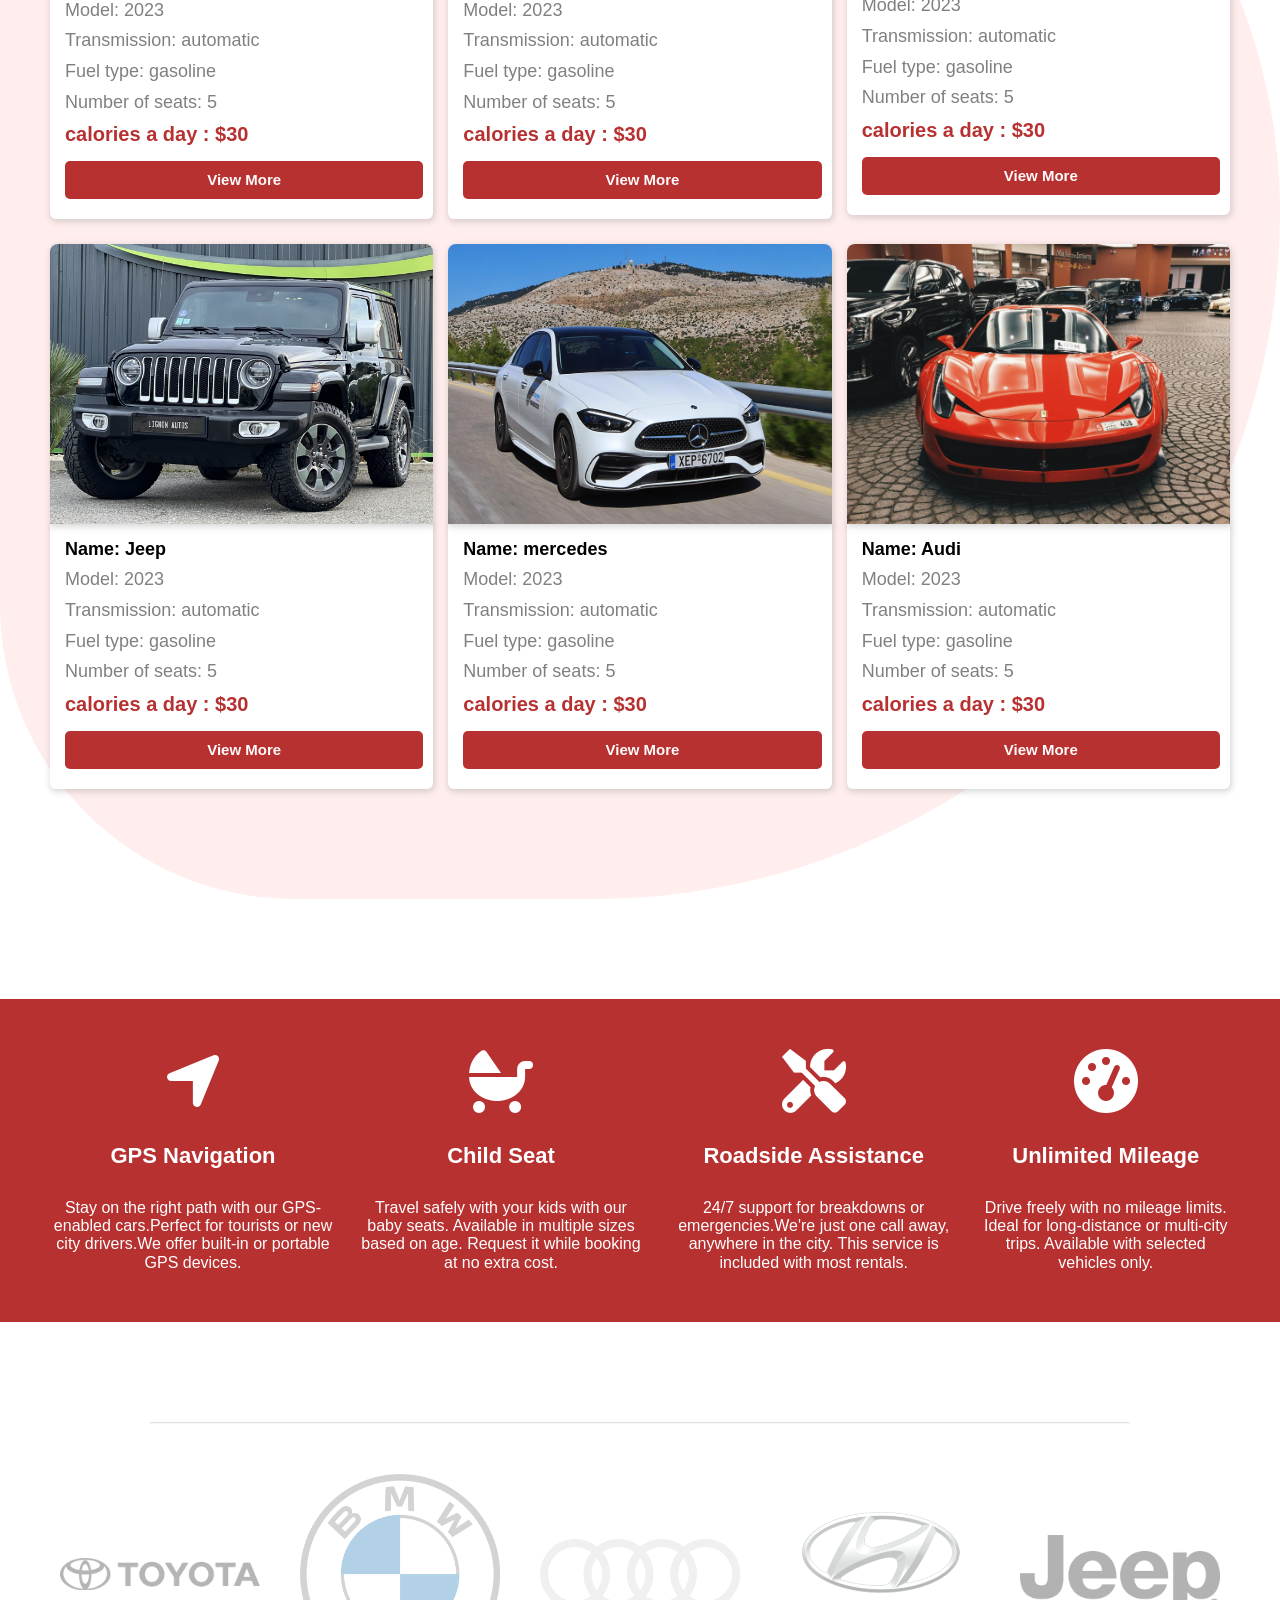
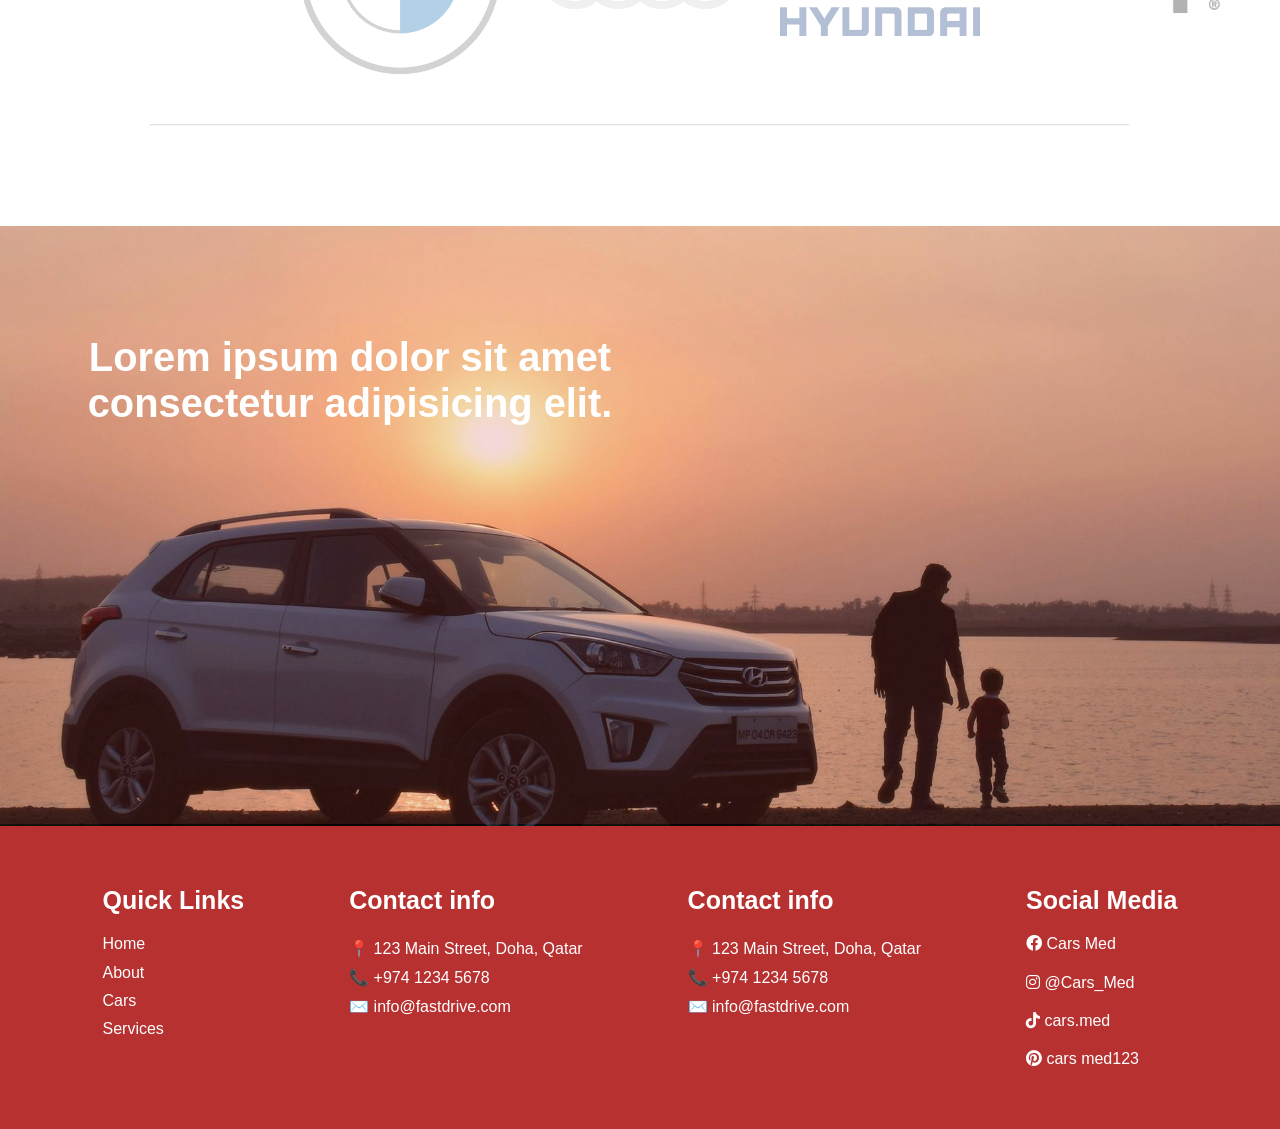
==== commit 57aed0da: "back to home added" ====
--- a/index.html
+++ b/index.html
@@ -313,6 +313,13 @@
         </div>
     </footer>
 
+    <!-- Back To Home -->
+    <div class="main-back">
+        <div class="sub-back">
+            <p><a href="https://attmedgit.github.io/mein-projekt-test/">🔙</a></p>
+        </div>
+    </div>
+
 
 
 
--- a/css/style.css
+++ b/css/style.css
@@ -382,4 +382,28 @@
 
 .Social-media {
     margin-bottom: 10px;
+}
+
+/* Back To Home */
+.sub-back {
+    position: fixed;
+    left: 1%;
+    bottom: 3%;
+    background-color: #dfdfdf;
+    border: 1px solid rgba(0, 0, 0, 0.265);
+    padding: 8px;
+    border-radius: 200px;
+    box-shadow: 2px 2px 4px 1px rgba(0, 0, 0, 0.116);
+    width: 49px;
+    height: 49px;
+    z-index: 1000;
+}
+
+.sub-back p {
+    width: 3%;
+    font-size: 1.5em;
+}
+
+.sub-back>p>a {
+    text-decoration: none;
 }
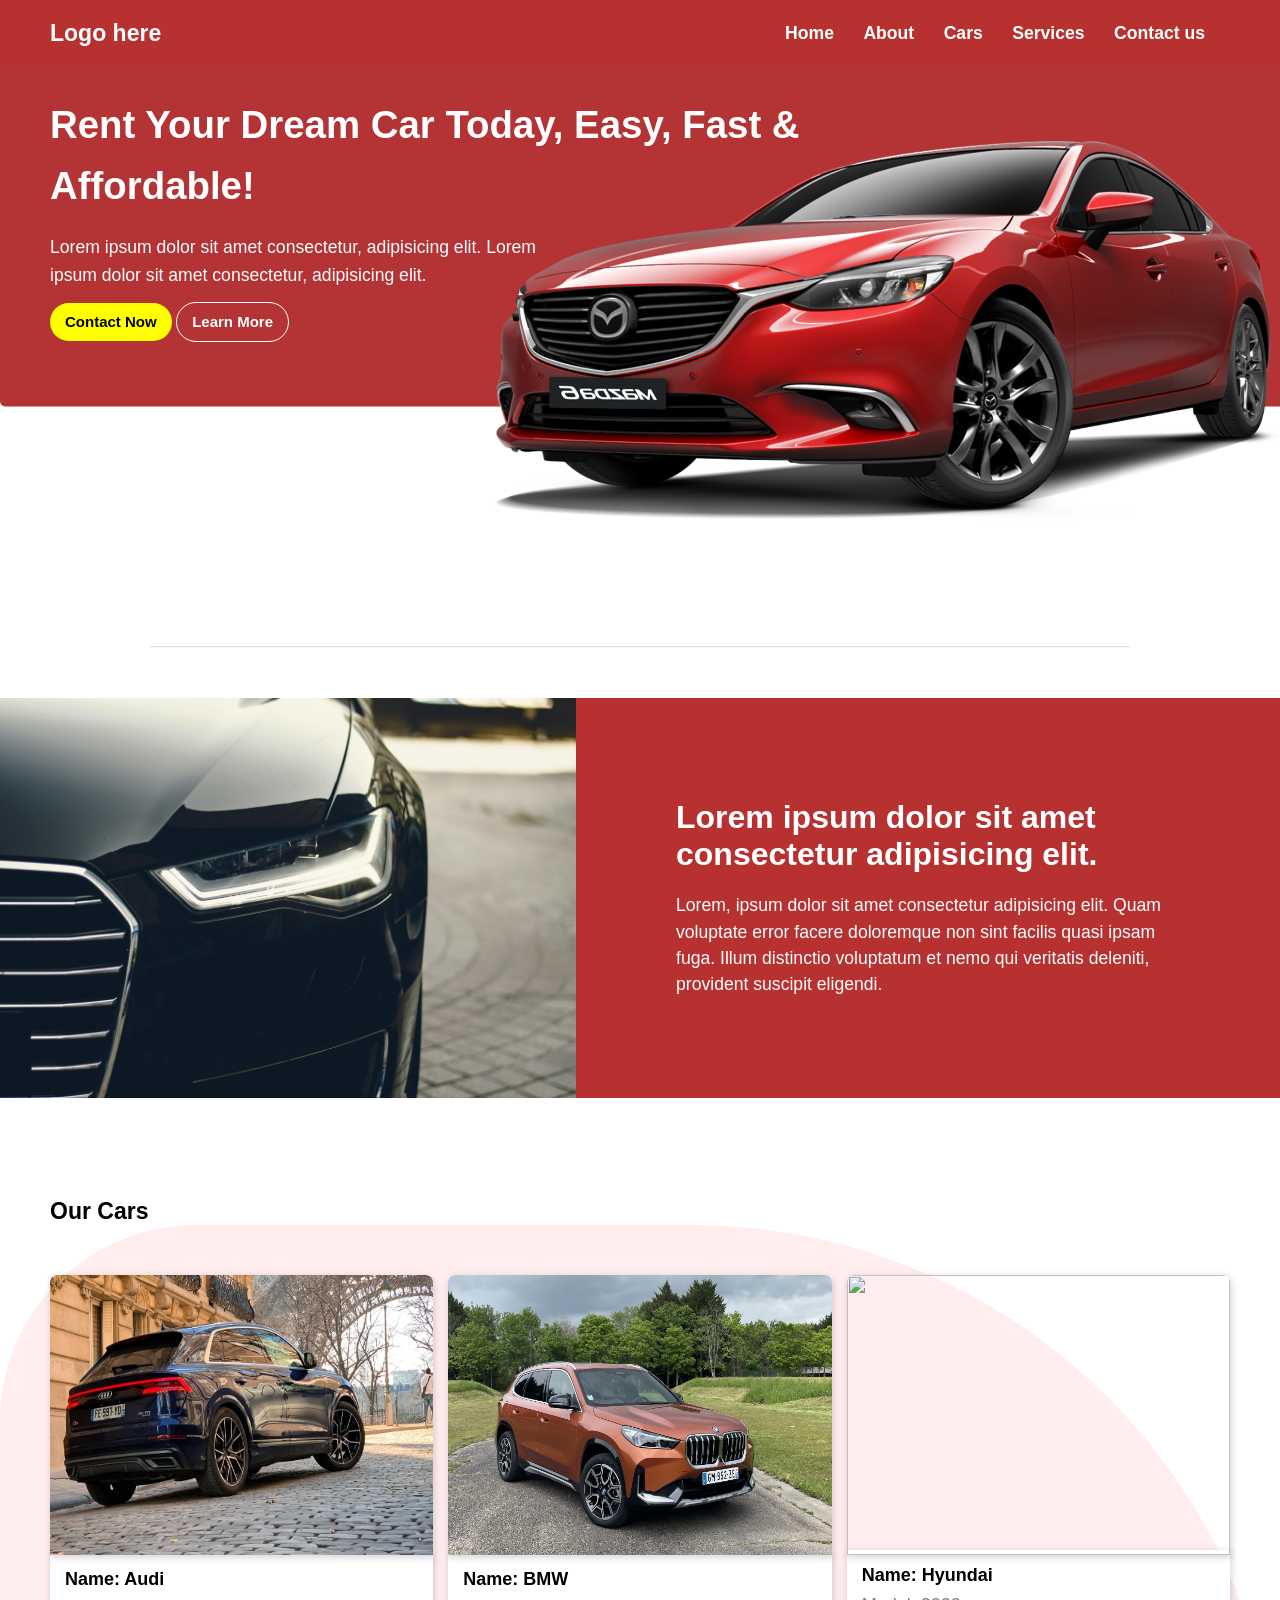
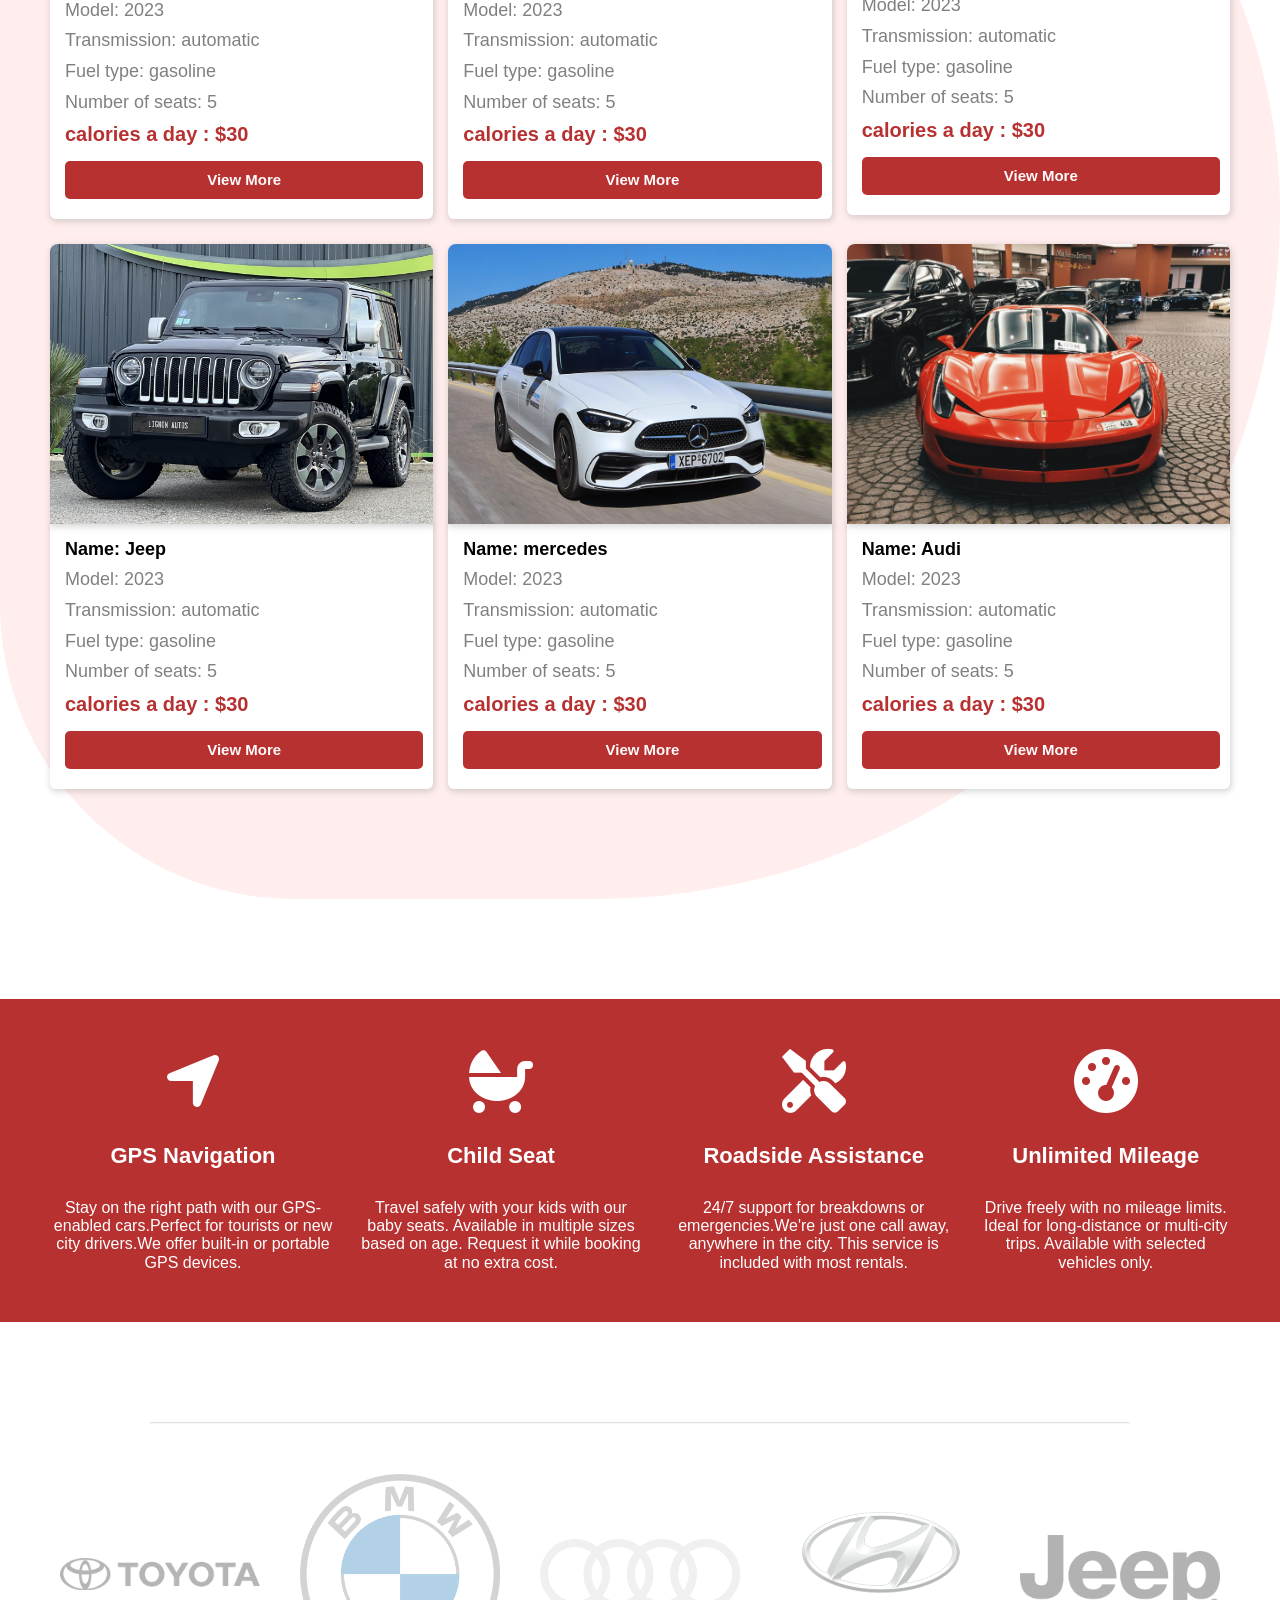
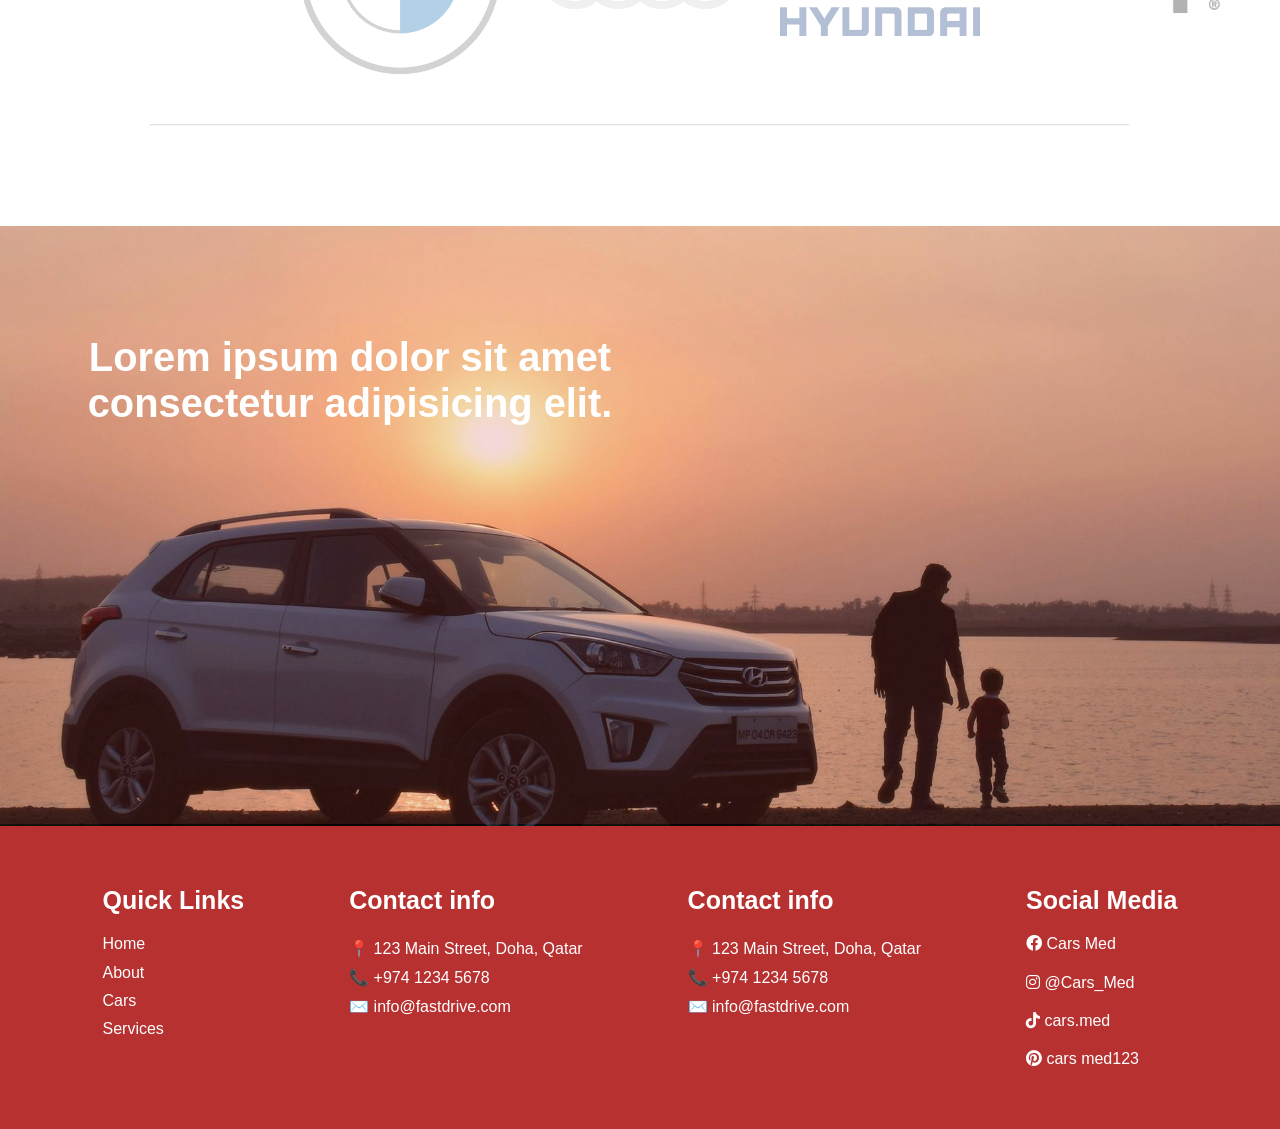
==== commit a4bc2d95: "Back Icon, removed" ====
--- a/index.html
+++ b/index.html
@@ -313,14 +313,6 @@
         </div>
     </footer>
 
-    <!-- Back To Home -->
-    <div class="main-back">
-        <div class="sub-back">
-            <p><a href="https://attmedgit.github.io/mein-projekt-test/">🔙</a></p>
-        </div>
-    </div>
-
-
 
 
 
--- a/css/style.css
+++ b/css/style.css
@@ -382,28 +382,4 @@
 
 .Social-media {
     margin-bottom: 10px;
-}
-
-/* Back To Home */
-.sub-back {
-    position: fixed;
-    left: 1%;
-    bottom: 3%;
-    background-color: #dfdfdf;
-    border: 1px solid rgba(0, 0, 0, 0.265);
-    padding: 8px;
-    border-radius: 200px;
-    box-shadow: 2px 2px 4px 1px rgba(0, 0, 0, 0.116);
-    width: 49px;
-    height: 49px;
-    z-index: 1000;
-}
-
-.sub-back p {
-    width: 3%;
-    font-size: 1.5em;
-}
-
-.sub-back>p>a {
-    text-decoration: none;
 }
